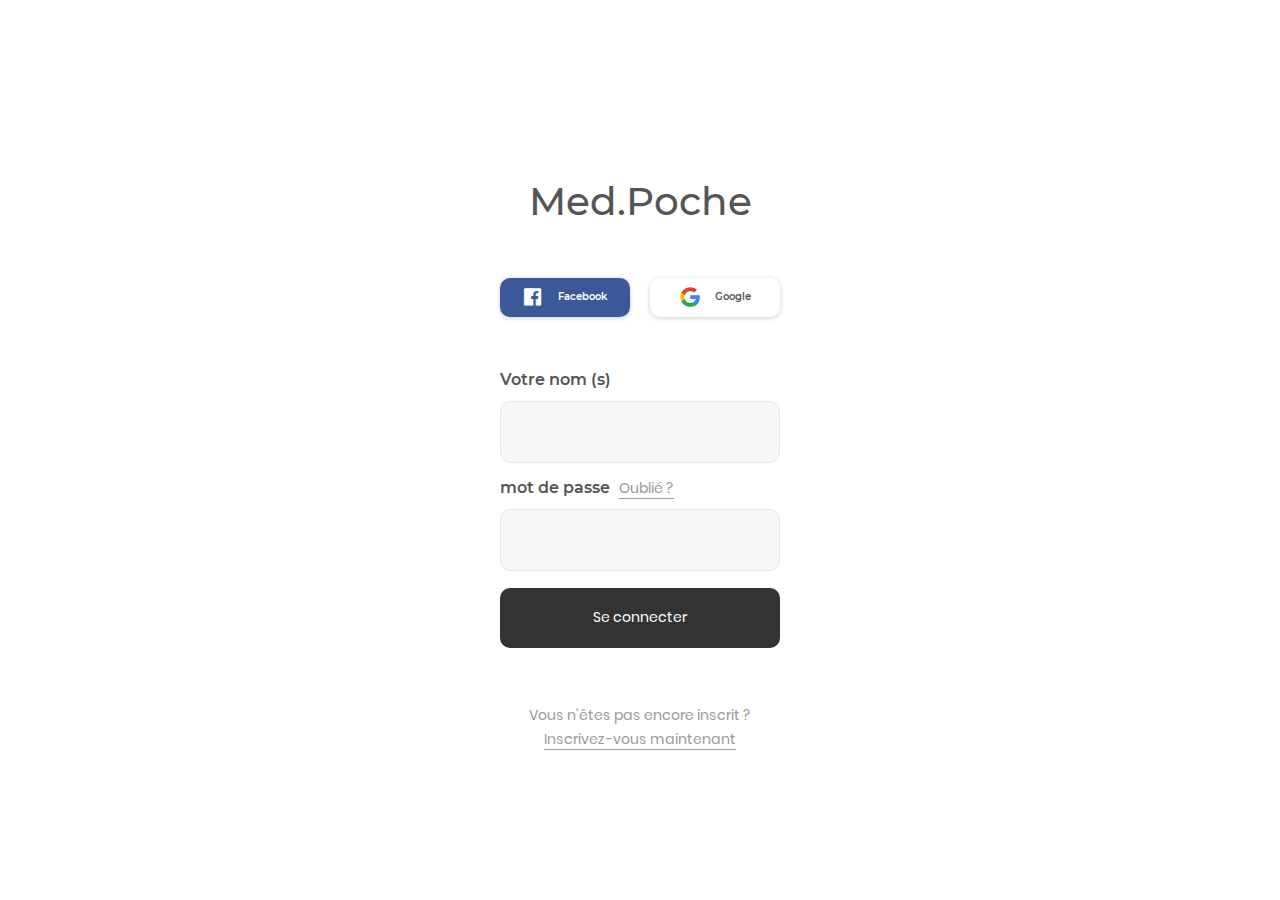
==== index.html @ d10c47f6 "SAM Logiciel" ====
<!DOCTYPE html>
<html lang="en">
<head>
	<title>Login V5</title>
	<meta charset="UTF-8">
	<meta name="viewport" content="width=device-width, initial-scale=1">
<!--===============================================================================================-->	
	<link rel="icon" type="image/png" href="images/icons/favicon.ico"/>
<!--===============================================================================================-->
	<link rel="stylesheet" type="text/css" href="vendor/bootstrap/css/bootstrap.min.css">
<!--===============================================================================================-->
	<link rel="stylesheet" type="text/css" href="fonts/font-awesome-4.7.0/css/font-awesome.min.css">
<!--===============================================================================================-->
	<link rel="stylesheet" type="text/css" href="fonts/Linearicons-Free-v1.0.0/icon-font.min.css">
<!--===============================================================================================-->
	<link rel="stylesheet" type="text/css" href="vendor/animate/animate.css">
<!--===============================================================================================-->	
	<link rel="stylesheet" type="text/css" href="vendor/css-hamburgers/hamburgers.min.css">
<!--===============================================================================================-->
	<link rel="stylesheet" type="text/css" href="vendor/animsition/css/animsition.min.css">
<!--===============================================================================================-->
	<link rel="stylesheet" type="text/css" href="vendor/select2/select2.min.css">
<!--===============================================================================================-->	
	<link rel="stylesheet" type="text/css" href="vendor/daterangepicker/daterangepicker.css">
<!--===============================================================================================-->
	<link rel="stylesheet" type="text/css" href="css/util.css">
	<link rel="stylesheet" type="text/css" href="css/main.css">
<!--===============================================================================================-->
</head>
<body>
	
	<div class="limiter">
		<div class="container-login100" style="background-image: url('https://www.lequotidien.sn/wp-content/uploads/2020/05/medecin.jpg');">
			<div class="wrap-login100 p-l-110 p-r-110 p-t-62 p-b-33">
				<form class="login100-form validate-form flex-sb flex-w">
					<span class="login100-form-title p-b-53">
						Med.Poche
					</span>
					
					<a href="#" class="btn-face m-b-20">
						<i class="fa fa-facebook-official"></i>
						Facebook
					</a>

					<a href="#" class="btn-google m-b-20">
						<img src="images/icons/icon-google.png" alt="GOOGLE">
						Google
					</a>
					
					<div class="p-t-31 p-b-9">
						<span class="txt1">
							Votre nom (s)
						</span>
					</div>
					<div class="wrap-input100 validate-input" data-validate = "Username is required">
						<input class="input100" type="text" name="username" >
						<span class="focus-input100"></span>
					</div>
					
					<div class="p-t-13 p-b-9">
						<span class="txt1">
							mot de passe
						</span>

						<a href="#" class="txt2 bo1 m-l-5">
							Oublié ?
						</a>
					</div>
					<div class="wrap-input100 validate-input" data-validate = "Password is required">
						<input class="input100" type="password" name="pass" >
						<span class="focus-input100"></span>
					</div>

					<div class="container-login100-form-btn m-t-17">
						<button class="login100-form-btn">
							<a href="pages/profil.html">Se connecter</a> 
						</button>
					</div>

					<div class="w-full text-center p-t-55">
						<span class="txt2">
							Vous n'êtes pas encore inscrit ?
						</span>

						<a href="#" class="txt2 bo1">
							Inscrivez-vous maintenant
						</a>
					</div>
				</form>
			</div>
		</div>
	</div>
	

	<div id="dropDownSelect1"></div>
	
<!--===============================================================================================-->
	<script src="vendor/jquery/jquery-3.2.1.min.js"></script>
<!--===============================================================================================-->
	<script src="vendor/animsition/js/animsition.min.js"></script>
<!--===============================================================================================-->
	<script src="vendor/bootstrap/js/popper.js"></script>
	<script src="vendor/bootstrap/js/bootstrap.min.js"></script>
<!--===============================================================================================-->
	<script src="vendor/select2/select2.min.js"></script>
<!--===============================================================================================-->
	<script src="vendor/daterangepicker/moment.min.js"></script>
	<script src="vendor/daterangepicker/daterangepicker.js"></script>
<!--===============================================================================================-->
	<script src="vendor/countdowntime/countdowntime.js"></script>
<!--===============================================================================================-->
	<script src="js/main.js"></script>

</body>
</html>
---- fonts/Linearicons-Free-v1.0.0/icon-font.min.css ----
/*
Linearicons Free v1.0.0 - https://linearicons.com/free
By Perxis - https://perxis.com
(c) 2014-2015 Perxis.com
License: https://linearicons.com/free/license
*/
@font-face{font-family:Linearicons-Free;src:url(https://cdn.linearicons.com/free/1.0.0/Linearicons-Free.eot);src:url(https://cdn.linearicons.com/free/1.0.0/Linearicons-Free.eot?#iefix) format('embedded-opentype'),url(https://cdn.linearicons.com/free/1.0.0/Linearicons-Free.woff2) format('woff2'),url(https://cdn.linearicons.com/free/1.0.0/Linearicons-Free.ttf) format('truetype'),url(https://cdn.linearicons.com/free/1.0.0/Linearicons-Free.woff) format('woff'),url(https://cdn.linearicons.com/free/1.0.0/Linearicons-Free.svg#Linearicons-Free) format('svg');font-weight:400;font-style:normal}.lnr{font-family:Linearicons-Free;speak:none;font-style:normal;font-weight:400;font-variant:normal;text-transform:none;line-height:1;-webkit-font-smoothing:antialiased;-moz-osx-font-smoothing:grayscale}.lnr-home:before{content:"\e800"}.lnr-apartment:before{content:"\e801"}.lnr-pencil:before{content:"\e802"}.lnr-magic-wand:before{content:"\e803"}.lnr-drop:before{content:"\e804"}.lnr-lighter:before{content:"\e805"}.lnr-poop:before{content:"\e806"}.lnr-sun:before{content:"\e807"}.lnr-moon:before{content:"\e808"}.lnr-cloud:before{content:"\e809"}.lnr-cloud-upload:before{content:"\e80a"}.lnr-cloud-download:before{content:"\e80b"}.lnr-cloud-sync:before{content:"\e80c"}.lnr-cloud-check:before{content:"\e80d"}.lnr-database:before{content:"\e80e"}.lnr-lock:before{content:"\e80f"}.lnr-cog:before{content:"\e810"}.lnr-trash:before{content:"\e811"}.lnr-dice:before{content:"\e812"}.lnr-heart:before{content:"\e813"}.lnr-star:before{content:"\e814"}.lnr-star-half:before{content:"\e815"}.lnr-star-empty:before{content:"\e816"}.lnr-flag:before{content:"\e817"}.lnr-envelope:before{content:"\e818"}.lnr-paperclip:before{content:"\e819"}.lnr-inbox:before{content:"\e81a"}.lnr-eye:before{content:"\e81b"}.lnr-printer:before{content:"\e81c"}.lnr-file-empty:before{content:"\e81d"}.lnr-file-add:before{content:"\e81e"}.lnr-enter:before{content:"\e81f"}.lnr-exit:before{content:"\e820"}.lnr-graduation-hat:before{content:"\e821"}.lnr-license:before{content:"\e822"}.lnr-music-note:before{content:"\e823"}.lnr-film-play:before{content:"\e824"}.lnr-camera-video:before{content:"\e825"}.lnr-camera:before{content:"\e826"}.lnr-picture:before{content:"\e827"}.lnr-book:before{content:"\e828"}.lnr-bookmark:before{content:"\e829"}.lnr-user:before{content:"\e82a"}.lnr-users:before{content:"\e82b"}.lnr-shirt:before{content:"\e82c"}.lnr-store:before{content:"\e82d"}.lnr-cart:before{content:"\e82e"}.lnr-tag:before{content:"\e82f"}.lnr-phone-handset:before{content:"\e830"}.lnr-phone:before{content:"\e831"}.lnr-pushpin:before{content:"\e832"}.lnr-map-marker:before{content:"\e833"}.lnr-map:before{content:"\e834"}.lnr-location:before{content:"\e835"}.lnr-calendar-full:before{content:"\e836"}.lnr-keyboard:before{content:"\e837"}.lnr-spell-check:before{content:"\e838"}.lnr-screen:before{content:"\e839"}.lnr-smartphone:before{content:"\e83a"}.lnr-tablet:before{content:"\e83b"}.lnr-laptop:before{content:"\e83c"}.lnr-laptop-phone:before{content:"\e83d"}.lnr-power-switch:before{content:"\e83e"}.lnr-bubble:before{content:"\e83f"}.lnr-heart-pulse:before{content:"\e840"}.lnr-construction:before{content:"\e841"}.lnr-pie-chart:before{content:"\e842"}.lnr-chart-bars:before{content:"\e843"}.lnr-gift:before{content:"\e844"}.lnr-diamond:before{content:"\e845"}.lnr-linearicons:before{content:"\e846"}.lnr-dinner:before{content:"\e847"}.lnr-coffee-cup:before{content:"\e848"}.lnr-leaf:before{content:"\e849"}.lnr-paw:before{content:"\e84a"}.lnr-rocket:before{content:"\e84b"}.lnr-briefcase:before{content:"\e84c"}.lnr-bus:before{content:"\e84d"}.lnr-car:before{content:"\e84e"}.lnr-train:before{content:"\e84f"}.lnr-bicycle:before{content:"\e850"}.lnr-wheelchair:before{content:"\e851"}.lnr-select:before{content:"\e852"}.lnr-earth:before{content:"\e853"}.lnr-smile:before{content:"\e854"}.lnr-sad:before{content:"\e855"}.lnr-neutral:before{content:"\e856"}.lnr-mustache:before{content:"\e857"}.lnr-alarm:before{content:"\e858"}.lnr-bullhorn:before{content:"\e859"}.lnr-volume-high:before{content:"\e85a"}.lnr-volume-medium:before{content:"\e85b"}.lnr-volume-low:before{content:"\e85c"}.lnr-volume:before{content:"\e85d"}.lnr-mic:before{content:"\e85e"}.lnr-hourglass:before{content:"\e85f"}.lnr-undo:before{content:"\e860"}.lnr-redo:before{content:"\e861"}.lnr-sync:before{content:"\e862"}.lnr-history:before{content:"\e863"}.lnr-clock:before{content:"\e864"}.lnr-download:before{content:"\e865"}.lnr-upload:before{content:"\e866"}.lnr-enter-down:before{content:"\e867"}.lnr-exit-up:before{content:"\e868"}.lnr-bug:before{content:"\e869"}.lnr-code:before{content:"\e86a"}.lnr-link:before{content:"\e86b"}.lnr-unlink:before{content:"\e86c"}.lnr-thumbs-up:before{content:"\e86d"}.lnr-thumbs-down:before{content:"\e86e"}.lnr-magnifier:before{content:"\e86f"}.lnr-cross:before{content:"\e870"}.lnr-menu:before{content:"\e871"}.lnr-list:before{content:"\e872"}.lnr-chevron-up:before{content:"\e873"}.lnr-chevron-down:before{content:"\e874"}.lnr-chevron-left:before{content:"\e875"}.lnr-chevron-right:before{content:"\e876"}.lnr-arrow-up:before{content:"\e877"}.lnr-arrow-down:before{content:"\e878"}.lnr-arrow-left:before{content:"\e879"}.lnr-arrow-right:before{content:"\e87a"}.lnr-move:before{content:"\e87b"}.lnr-warning:before{content:"\e87c"}.lnr-question-circle:before{content:"\e87d"}.lnr-menu-circle:before{content:"\e87e"}.lnr-checkmark-circle:before{content:"\e87f"}.lnr-cross-circle:before{content:"\e880"}.lnr-plus-circle:before{content:"\e881"}.lnr-circle-minus:before{content:"\e882"}.lnr-arrow-up-circle:before{content:"\e883"}.lnr-arrow-down-circle:before{content:"\e884"}.lnr-arrow-left-circle:before{content:"\e885"}.lnr-arrow-right-circle:before{content:"\e886"}.lnr-chevron-up-circle:before{content:"\e887"}.lnr-chevron-down-circle:before{content:"\e888"}.lnr-chevron-left-circle:before{content:"\e889"}.lnr-chevron-right-circle:before{content:"\e88a"}.lnr-crop:before{content:"\e88b"}.lnr-frame-expand:before{content:"\e88c"}.lnr-frame-contract:before{content:"\e88d"}.lnr-layers:before{content:"\e88e"}.lnr-funnel:before{content:"\e88f"}.lnr-text-format:before{content:"\e890"}.lnr-text-format-remove:before{content:"\e891"}.lnr-text-size:before{content:"\e892"}.lnr-bold:before{content:"\e893"}.lnr-italic:before{content:"\e894"}.lnr-underline:before{content:"\e895"}.lnr-strikethrough:before{content:"\e896"}.lnr-highlight:before{content:"\e897"}.lnr-text-align-left:before{content:"\e898"}.lnr-text-align-center:before{content:"\e899"}.lnr-text-align-right:before{content:"\e89a"}.lnr-text-align-justify:before{content:"\e89b"}.lnr-line-spacing:before{content:"\e89c"}.lnr-indent-increase:before{content:"\e89d"}.lnr-indent-decrease:before{content:"\e89e"}.lnr-pilcrow:before{content:"\e89f"}.lnr-direction-ltr:before{content:"\e8a0"}.lnr-direction-rtl:before{content:"\e8a1"}.lnr-page-break:before{content:"\e8a2"}.lnr-sort-alpha-asc:before{content:"\e8a3"}.lnr-sort-amount-asc:before{content:"\e8a4"}.lnr-hand:before{content:"\e8a5"}.lnr-pointer-up:before{content:"\e8a6"}.lnr-pointer-right:before{content:"\e8a7"}.lnr-pointer-down:before{content:"\e8a8"}.lnr-pointer-left:before{content:"\e8a9"}
---- vendor/css-hamburgers/hamburgers.min.css ----
/*!
 * Hamburgers
 * @description Tasty CSS-animated hamburgers
 * @author Jonathan Suh @jonsuh
 * @site https://jonsuh.com/hamburgers
 * @link https://github.com/jonsuh/hamburgers
 */.hamburger{font:inherit;display:inline-block;overflow:visible;margin:0;padding:15px;cursor:pointer;transition-timing-function:linear;transition-duration:.15s;transition-property:opacity,filter;text-transform:none;color:inherit;border:0;background-color:transparent}.hamburger:hover{opacity:.7}.hamburger-box{position:relative;display:inline-block;width:40px;height:24px}.hamburger-inner{top:50%;display:block;margin-top:-2px}.hamburger-inner,.hamburger-inner:after,.hamburger-inner:before{position:absolute;width:40px;height:4px;transition-timing-function:ease;transition-duration:.15s;transition-property:transform;border-radius:4px;background-color:#000}.hamburger-inner:after,.hamburger-inner:before{display:block;content:''}.hamburger-inner:before{top:-10px}.hamburger-inner:after{bottom:-10px}.hamburger--3dx .hamburger-box{perspective:80px}.hamburger--3dx .hamburger-inner{transition:transform .2s cubic-bezier(.645,.045,.355,1),background-color 0s cubic-bezier(.645,.045,.355,1) .1s}.hamburger--3dx .hamburger-inner:after,.hamburger--3dx .hamburger-inner:before{transition:transform 0s cubic-bezier(.645,.045,.355,1) .1s}.hamburger--3dx.is-active .hamburger-inner{transform:rotateY(180deg);background-color:transparent}.hamburger--3dx.is-active .hamburger-inner:before{transform:translate3d(0,10px,0) rotate(45deg)}.hamburger--3dx.is-active .hamburger-inner:after{transform:translate3d(0,-10px,0) rotate(-45deg)}.hamburger--3dx-r .hamburger-box{perspective:80px}.hamburger--3dx-r .hamburger-inner{transition:transform .2s cubic-bezier(.645,.045,.355,1),background-color 0s cubic-bezier(.645,.045,.355,1) .1s}.hamburger--3dx-r .hamburger-inner:after,.hamburger--3dx-r .hamburger-inner:before{transition:transform 0s cubic-bezier(.645,.045,.355,1) .1s}.hamburger--3dx-r.is-active .hamburger-inner{transform:rotateY(-180deg);background-color:transparent}.hamburger--3dx-r.is-active .hamburger-inner:before{transform:translate3d(0,10px,0) rotate(45deg)}.hamburger--3dx-r.is-active .hamburger-inner:after{transform:translate3d(0,-10px,0) rotate(-45deg)}.hamburger--3dy .hamburger-box{perspective:80px}.hamburger--3dy .hamburger-inner{transition:transform .2s cubic-bezier(.645,.045,.355,1),background-color 0s cubic-bezier(.645,.045,.355,1) .1s}.hamburger--3dy .hamburger-inner:after,.hamburger--3dy .hamburger-inner:before{transition:transform 0s cubic-bezier(.645,.045,.355,1) .1s}.hamburger--3dy.is-active .hamburger-inner{transform:rotateX(-180deg);background-color:transparent}.hamburger--3dy.is-active .hamburger-inner:before{transform:translate3d(0,10px,0) rotate(45deg)}.hamburger--3dy.is-active .hamburger-inner:after{transform:translate3d(0,-10px,0) rotate(-45deg)}.hamburger--3dy-r .hamburger-box{perspective:80px}.hamburger--3dy-r .hamburger-inner{transition:transform .2s cubic-bezier(.645,.045,.355,1),background-color 0s cubic-bezier(.645,.045,.355,1) .1s}.hamburger--3dy-r .hamburger-inner:after,.hamburger--3dy-r .hamburger-inner:before{transition:transform 0s cubic-bezier(.645,.045,.355,1) .1s}.hamburger--3dy-r.is-active .hamburger-inner{transform:rotateX(180deg);background-color:transparent}.hamburger--3dy-r.is-active .hamburger-inner:before{transform:translate3d(0,10px,0) rotate(45deg)}.hamburger--3dy-r.is-active .hamburger-inner:after{transform:translate3d(0,-10px,0) rotate(-45deg)}.hamburger--arrow.is-active .hamburger-inner:before{transform:translate3d(-8px,0,0) rotate(-45deg) scaleX(.7)}.hamburger--arrow.is-active .hamburger-inner:after{transform:translate3d(-8px,0,0) rotate(45deg) scaleX(.7)}.hamburger--arrow-r.is-active .hamburger-inner:before{transform:translate3d(8px,0,0) rotate(45deg) scaleX(.7)}.hamburger--arrow-r.is-active .hamburger-inner:after{transform:translate3d(8px,0,0) rotate(-45deg) scaleX(.7)}.hamburger--arrowalt .hamburger-inner:before{transition:top .1s ease .15s,transform .15s cubic-bezier(.165,.84,.44,1)}.hamburger--arrowalt .hamburger-inner:after{transition:bottom .1s ease .15s,transform .15s cubic-bezier(.165,.84,.44,1)}.hamburger--arrowalt.is-active .hamburger-inner:before{top:0;transition:top .1s ease,transform .15s cubic-bezier(.895,.03,.685,.22) .1s;transform:translate3d(-8px,-10px,0) rotate(-45deg) scaleX(.7)}.hamburger--arrowalt.is-active .hamburger-inner:after{bottom:0;transition:bottom .1s ease,transform .15s cubic-bezier(.895,.03,.685,.22) .1s;transform:translate3d(-8px,10px,0) rotate(45deg) scaleX(.7)}.hamburger--arrowalt-r .hamburger-inner:before{transition:top .1s ease .15s,transform .15s cubic-bezier(.165,.84,.44,1)}.hamburger--arrowalt-r .hamburger-inner:after{transition:bottom .1s ease .15s,transform .15s cubic-bezier(.165,.84,.44,1)}.hamburger--arrowalt-r.is-active .hamburger-inner:before{top:0;transition:top .1s ease,transform .15s cubic-bezier(.895,.03,.685,.22) .1s;transform:translate3d(8px,-10px,0) rotate(45deg) scaleX(.7)}.hamburger--arrowalt-r.is-active .hamburger-inner:after{bottom:0;transition:bottom .1s ease,transform .15s cubic-bezier(.895,.03,.685,.22) .1s;transform:translate3d(8px,10px,0) rotate(-45deg) scaleX(.7)}.hamburger--boring .hamburger-inner,.hamburger--boring .hamburger-inner:after,.hamburger--boring .hamburger-inner:before{transition-property:none}.hamburger--boring.is-active .hamburger-inner{transform:rotate(45deg)}.hamburger--boring.is-active .hamburger-inner:before{top:0;opacity:0}.hamburger--boring.is-active .hamburger-inner:after{bottom:0;transform:rotate(-90deg)}.hamburger--collapse .hamburger-inner{top:auto;bottom:0;transition-delay:.15s;transition-timing-function:cubic-bezier(.55,.055,.675,.19);transition-duration:.15s}.hamburger--collapse .hamburger-inner:after{top:-20px;transition:top .3s cubic-bezier(.33333,.66667,.66667,1) .3s,opacity .1s linear}.hamburger--collapse .hamburger-inner:before{transition:top .12s cubic-bezier(.33333,.66667,.66667,1) .3s,transform .15s cubic-bezier(.55,.055,.675,.19)}.hamburger--collapse.is-active .hamburger-inner{transition-delay:.32s;transition-timing-function:cubic-bezier(.215,.61,.355,1);transform:translate3d(0,-10px,0) rotate(-45deg)}.hamburger--collapse.is-active .hamburger-inner:after{top:0;transition:top .3s cubic-bezier(.33333,0,.66667,.33333),opacity .1s linear .27s;opacity:0}.hamburger--collapse.is-active .hamburger-inner:before{top:0;transition:top .12s cubic-bezier(.33333,0,.66667,.33333) .18s,transform .15s cubic-bezier(.215,.61,.355,1) .42s;transform:rotate(-90deg)}.hamburger--collapse-r .hamburger-inner{top:auto;bottom:0;transition-delay:.15s;transition-timing-function:cubic-bezier(.55,.055,.675,.19);transition-duration:.15s}.hamburger--collapse-r .hamburger-inner:after{top:-20px;transition:top .3s cubic-bezier(.33333,.66667,.66667,1) .3s,opacity .1s linear}.hamburger--collapse-r .hamburger-inner:before{transition:top .12s cubic-bezier(.33333,.66667,.66667,1) .3s,transform .15s cubic-bezier(.55,.055,.675,.19)}.hamburger--collapse-r.is-active .hamburger-inner{transition-delay:.32s;transition-timing-function:cubic-bezier(.215,.61,.355,1);transform:translate3d(0,-10px,0) rotate(45deg)}.hamburger--collapse-r.is-active .hamburger-inner:after{top:0;transition:top .3s cubic-bezier(.33333,0,.66667,.33333),opacity .1s linear .27s;opacity:0}.hamburger--collapse-r.is-active .hamburger-inner:before{top:0;transition:top .12s cubic-bezier(.33333,0,.66667,.33333) .18s,transform .15s cubic-bezier(.215,.61,.355,1) .42s;transform:rotate(90deg)}.hamburger--elastic .hamburger-inner{top:2px;transition-timing-function:cubic-bezier(.68,-.55,.265,1.55);transition-duration:.4s}.hamburger--elastic .hamburger-inner:before{top:10px;transition:opacity .15s ease .4s}.hamburger--elastic .hamburger-inner:after{top:20px;transition:transform .4s cubic-bezier(.68,-.55,.265,1.55)}.hamburger--elastic.is-active .hamburger-inner{transition-delay:.1s;transform:translate3d(0,10px,0) rotate(135deg)}.hamburger--elastic.is-active .hamburger-inner:before{transition-delay:0s;opacity:0}.hamburger--elastic.is-active .hamburger-inner:after{transition-delay:.1s;transform:translate3d(0,-20px,0) rotate(-270deg)}.hamburger--elastic-r .hamburger-inner{top:2px;transition-timing-function:cubic-bezier(.68,-.55,.265,1.55);transition-duration:.4s}.hamburger--elastic-r .hamburger-inner:before{top:10px;transition:opacity .15s ease .4s}.hamburger--elastic-r .hamburger-inner:after{top:20px;transition:transform .4s cubic-bezier(.68,-.55,.265,1.55)}.hamburger--elastic-r.is-active .hamburger-inner{transition-delay:.1s;transform:translate3d(0,10px,0) rotate(-135deg)}.hamburger--elastic-r.is-active .hamburger-inner:before{transition-delay:0s;opacity:0}.hamburger--elastic-r.is-active .hamburger-inner:after{transition-delay:.1s;transform:translate3d(0,-20px,0) rotate(270deg)}.hamburger--emphatic{overflow:hidden}.hamburger--emphatic .hamburger-inner{transition:background-color .2s ease-in .25s}.hamburger--emphatic .hamburger-inner:before{left:0;transition:transform .2s cubic-bezier(.6,.04,.98,.335),top .05s linear .2s,left .2s ease-in .25s}.hamburger--emphatic .hamburger-inner:after{top:10px;right:0;transition:transform .2s cubic-bezier(.6,.04,.98,.335),top .05s linear .2s,right .2s ease-in .25s}.hamburger--emphatic.is-active .hamburger-inner{transition-delay:0s;transition-timing-function:ease-out;background-color:transparent}.hamburger--emphatic.is-active .hamburger-inner:before{top:-80px;left:-80px;transition:left .2s ease-out,top .05s linear .2s,transform .2s cubic-bezier(.075,.82,.165,1) .25s;transform:translate3d(80px,80px,0) rotate(45deg)}.hamburger--emphatic.is-active .hamburger-inner:after{top:-80px;right:-80px;transition:right .2s ease-out,top .05s linear .2s,transform .2s cubic-bezier(.075,.82,.165,1) .25s;transform:translate3d(-80px,80px,0) rotate(-45deg)}.hamburger--emphatic-r{overflow:hidden}.hamburger--emphatic-r .hamburger-inner{transition:background-color .2s ease-in .25s}.hamburger--emphatic-r .hamburger-inner:before{left:0;transition:transform .2s cubic-bezier(.6,.04,.98,.335),top .05s linear .2s,left .2s ease-in .25s}.hamburger--emphatic-r .hamburger-inner:after{top:10px;right:0;transition:transform .2s cubic-bezier(.6,.04,.98,.335),top .05s linear .2s,right .2s ease-in .25s}.hamburger--emphatic-r.is-active .hamburger-inner{transition-delay:0s;transition-timing-function:ease-out;background-color:transparent}.hamburger--emphatic-r.is-active .hamburger-inner:before{top:80px;left:-80px;transition:left .2s ease-out,top .05s linear .2s,transform .2s cubic-bezier(.075,.82,.165,1) .25s;transform:translate3d(80px,-80px,0) rotate(-45deg)}.hamburger--emphatic-r.is-active .hamburger-inner:after{top:80px;right:-80px;transition:right .2s ease-out,top .05s linear .2s,transform .2s cubic-bezier(.075,.82,.165,1) .25s;transform:translate3d(-80px,-80px,0) rotate(45deg)}.hamburger--slider .hamburger-inner{top:2px}.hamburger--slider .hamburger-inner:before{top:10px;transition-timing-function:ease;transition-duration:.2s;transition-property:transform,opacity}.hamburger--slider .hamburger-inner:after{top:20px}.hamburger--slider.is-active .hamburger-inner{transform:translate3d(0,10px,0) rotate(45deg)}.hamburger--slider.is-active .hamburger-inner:before{transform:rotate(-45deg) translate3d(-5.71429px,-6px,0);opacity:0}.hamburger--slider.is-active .hamburger-inner:after{transform:translate3d(0,-20px,0) rotate(-90deg)}.hamburger--slider-r .hamburger-inner{top:2px}.hamburger--slider-r .hamburger-inner:before{top:10px;transition-timing-function:ease;transition-duration:.2s;transition-property:transform,opacity}.hamburger--slider-r .hamburger-inner:after{top:20px}.hamburger--slider-r.is-active .hamburger-inner{transform:translate3d(0,10px,0) rotate(-45deg)}.hamburger--slider-r.is-active .hamburger-inner:before{transform:rotate(45deg) translate3d(5.71429px,-6px,0);opacity:0}.hamburger--slider-r.is-active .hamburger-inner:after{transform:translate3d(0,-20px,0) rotate(90deg)}.hamburger--spring .hamburger-inner{top:2px;transition:background-color 0s linear .15s}.hamburger--spring .hamburger-inner:before{top:10px;transition:top .12s cubic-bezier(.33333,.66667,.66667,1) .3s,transform .15s cubic-bezier(.55,.055,.675,.19)}.hamburger--spring .hamburger-inner:after{top:20px;transition:top .3s cubic-bezier(.33333,.66667,.66667,1) .3s,transform .15s cubic-bezier(.55,.055,.675,.19)}.hamburger--spring.is-active .hamburger-inner{transition-delay:.32s;background-color:transparent}.hamburger--spring.is-active .hamburger-inner:before{top:0;transition:top .12s cubic-bezier(.33333,0,.66667,.33333) .18s,transform .15s cubic-bezier(.215,.61,.355,1) .32s;transform:translate3d(0,10px,0) rotate(45deg)}.hamburger--spring.is-active .hamburger-inner:after{top:0;transition:top .3s cubic-bezier(.33333,0,.66667,.33333),transform .15s cubic-bezier(.215,.61,.355,1) .32s;transform:translate3d(0,10px,0) rotate(-45deg)}.hamburger--spring-r .hamburger-inner{top:auto;bottom:0;transition-delay:0s;transition-timing-function:cubic-bezier(.55,.055,.675,.19);transition-duration:.15s}.hamburger--spring-r .hamburger-inner:after{top:-20px;transition:top .3s cubic-bezier(.33333,.66667,.66667,1) .3s,opacity 0s linear}.hamburger--spring-r .hamburger-inner:before{transition:top .12s cubic-bezier(.33333,.66667,.66667,1) .3s,transform .15s cubic-bezier(.55,.055,.675,.19)}.hamburger--spring-r.is-active .hamburger-inner{transition-delay:.32s;transition-timing-function:cubic-bezier(.215,.61,.355,1);transform:translate3d(0,-10px,0) rotate(-45deg)}.hamburger--spring-r.is-active .hamburger-inner:after{top:0;transition:top .3s cubic-bezier(.33333,0,.66667,.33333),opacity 0s linear .32s;opacity:0}.hamburger--spring-r.is-active .hamburger-inner:before{top:0;transition:top .12s cubic-bezier(.33333,0,.66667,.33333) .18s,transform .15s cubic-bezier(.215,.61,.355,1) .32s;transform:rotate(90deg)}.hamburger--stand .hamburger-inner{transition:transform .1s cubic-bezier(.55,.055,.675,.19) .22s,background-color 0s linear .1s}.hamburger--stand .hamburger-inner:before{transition:top .1s ease-in .1s,transform .1s cubic-bezier(.55,.055,.675,.19) 0s}.hamburger--stand .hamburger-inner:after{transition:bottom .1s ease-in .1s,transform .1s cubic-bezier(.55,.055,.675,.19) 0s}.hamburger--stand.is-active .hamburger-inner{transition:transform .1s cubic-bezier(.215,.61,.355,1) 0s,background-color 0s linear .22s;transform:rotate(90deg);background-color:transparent}.hamburger--stand.is-active .hamburger-inner:before{top:0;transition:top .1s ease-out .12s,transform .1s cubic-bezier(.215,.61,.355,1) .22s;transform:rotate(-45deg)}.hamburger--stand.is-active .hamburger-inner:after{bottom:0;transition:bottom .1s ease-out .12s,transform .1s cubic-bezier(.215,.61,.355,1) .22s;transform:rotate(45deg)}.hamburger--stand-r .hamburger-inner{transition:transform .1s cubic-bezier(.55,.055,.675,.19) .22s,background-color 0s linear .1s}.hamburger--stand-r .hamburger-inner:before{transition:top .1s ease-in .1s,transform .1s cubic-bezier(.55,.055,.675,.19) 0s}.hamburger--stand-r .hamburger-inner:after{transition:bottom .1s ease-in .1s,transform .1s cubic-bezier(.55,.055,.675,.19) 0s}.hamburger--stand-r.is-active .hamburger-inner{transition:transform .1s cubic-bezier(.215,.61,.355,1) 0s,background-color 0s linear .22s;transform:rotate(-90deg);background-color:transparent}.hamburger--stand-r.is-active .hamburger-inner:before{top:0;transition:top .1s ease-out .12s,transform .1s cubic-bezier(.215,.61,.355,1) .22s;transform:rotate(-45deg)}.hamburger--stand-r.is-active .hamburger-inner:after{bottom:0;transition:bottom .1s ease-out .12s,transform .1s cubic-bezier(.215,.61,.355,1) .22s;transform:rotate(45deg)}.hamburger--spin .hamburger-inner{transition-timing-function:cubic-bezier(.55,.055,.675,.19);transition-duration:.3s}.hamburger--spin .hamburger-inner:before{transition:top .1s ease-in .34s,opacity .1s ease-in}.hamburger--spin .hamburger-inner:after{transition:bottom .1s ease-in .34s,transform .3s cubic-bezier(.55,.055,.675,.19)}.hamburger--spin.is-active .hamburger-inner{transition-delay:.14s;transition-timing-function:cubic-bezier(.215,.61,.355,1);transform:rotate(225deg)}.hamburger--spin.is-active .hamburger-inner:before{top:0;transition:top .1s ease-out,opacity .1s ease-out .14s;opacity:0}.hamburger--spin.is-active .hamburger-inner:after{bottom:0;transition:bottom .1s ease-out,transform .3s cubic-bezier(.215,.61,.355,1) .14s;transform:rotate(-90deg)}.hamburger--spin-r .hamburger-inner{transition-timing-function:cubic-bezier(.55,.055,.675,.19);transition-duration:.3s}.hamburger--spin-r .hamburger-inner:before{transition:top .1s ease-in .34s,opacity .1s ease-in}.hamburger--spin-r .hamburger-inner:after{transition:bottom .1s ease-in .34s,transform .3s cubic-bezier(.55,.055,.675,.19)}.hamburger--spin-r.is-active .hamburger-inner{transition-delay:.14s;transition-timing-function:cubic-bezier(.215,.61,.355,1);transform:rotate(-225deg)}.hamburger--spin-r.is-active .hamburger-inner:before{top:0;transition:top .1s ease-out,opacity .1s ease-out .14s;opacity:0}.hamburger--spin-r.is-active .hamburger-inner:after{bottom:0;transition:bottom .1s ease-out,transform .3s cubic-bezier(.215,.61,.355,1) .14s;transform:rotate(90deg)}.hamburger--squeeze .hamburger-inner{transition-timing-function:cubic-bezier(.55,.055,.675,.19);transition-duration:.1s}.hamburger--squeeze .hamburger-inner:before{transition:top .1s ease .14s,opacity .1s ease}.hamburger--squeeze .hamburger-inner:after{transition:bottom .1s ease .14s,transform .1s cubic-bezier(.55,.055,.675,.19)}.hamburger--squeeze.is-active .hamburger-inner{transition-delay:.14s;transition-timing-function:cubic-bezier(.215,.61,.355,1);transform:rotate(45deg)}.hamburger--squeeze.is-active .hamburger-inner:before{top:0;transition:top .1s ease,opacity .1s ease .14s;opacity:0}.hamburger--squeeze.is-active .hamburger-inner:after{bottom:0;transition:bottom .1s ease,transform .1s cubic-bezier(.215,.61,.355,1) .14s;transform:rotate(-90deg)}.hamburger--vortex .hamburger-inner{transition-timing-function:cubic-bezier(.19,1,.22,1);transition-duration:.3s}.hamburger--vortex .hamburger-inner:after,.hamburger--vortex .hamburger-inner:before{transition-delay:.1s;transition-timing-function:linear;transition-duration:0s}.hamburger--vortex .hamburger-inner:before{transition-property:top,opacity}.hamburger--vortex .hamburger-inner:after{transition-property:bottom,transform}.hamburger--vortex.is-active .hamburger-inner{transition-timing-function:cubic-bezier(.19,1,.22,1);transform:rotate(765deg)}.hamburger--vortex.is-active .hamburger-inner:after,.hamburger--vortex.is-active .hamburger-inner:before{transition-delay:0s}.hamburger--vortex.is-active .hamburger-inner:before{top:0;opacity:0}.hamburger--vortex.is-active .hamburger-inner:after{bottom:0;transform:rotate(90deg)}.hamburger--vortex-r .hamburger-inner{transition-timing-function:cubic-bezier(.19,1,.22,1);transition-duration:.3s}.hamburger--vortex-r .hamburger-inner:after,.hamburger--vortex-r .hamburger-inner:before{transition-delay:.1s;transition-timing-function:linear;transition-duration:0s}.hamburger--vortex-r .hamburger-inner:before{transition-property:top,opacity}.hamburger--vortex-r .hamburger-inner:after{transition-property:bottom,transform}.hamburger--vortex-r.is-active .hamburger-inner{transition-timing-function:cubic-bezier(.19,1,.22,1);transform:rotate(-765deg)}.hamburger--vortex-r.is-active .hamburger-inner:after,.hamburger--vortex-r.is-active .hamburger-inner:before{transition-delay:0s}.hamburger--vortex-r.is-active .hamburger-inner:before{top:0;opacity:0}.hamburger--vortex-r.is-active .hamburger-inner:after{bottom:0;transform:rotate(-90deg)}
---- vendor/daterangepicker/daterangepicker.css ----
.daterangepicker {
  position: absolute;
  color: inherit;
  background-color: #fff;
  border-radius: 4px;
  width: 278px;
  padding: 4px;
  margin-top: 1px;
  top: 100px;
  left: 20px;
  /* Calendars */ }
  .daterangepicker:before, .daterangepicker:after {
    position: absolute;
    display: inline-block;
    border-bottom-color: rgba(0, 0, 0, 0.2);
    content: ''; }
  .daterangepicker:before {
    top: -7px;
    border-right: 7px solid transparent;
    border-left: 7px solid transparent;
    border-bottom: 7px solid #ccc; }
  .daterangepicker:after {
    top: -6px;
    border-right: 6px solid transparent;
    border-bottom: 6px solid #fff;
    border-left: 6px solid transparent; }
  .daterangepicker.opensleft:before {
    right: 9px; }
  .daterangepicker.opensleft:after {
    right: 10px; }
  .daterangepicker.openscenter:before {
    left: 0;
    right: 0;
    width: 0;
    margin-left: auto;
    margin-right: auto; }
  .daterangepicker.openscenter:after {
    left: 0;
    right: 0;
    width: 0;
    margin-left: auto;
    margin-right: auto; }
  .daterangepicker.opensright:before {
    left: 9px; }
  .daterangepicker.opensright:after {
    left: 10px; }
  .daterangepicker.dropup {
    margin-top: -5px; }
    .daterangepicker.dropup:before {
      top: initial;
      bottom: -7px;
      border-bottom: initial;
      border-top: 7px solid #ccc; }
    .daterangepicker.dropup:after {
      top: initial;
      bottom: -6px;
      border-bottom: initial;
      border-top: 6px solid #fff; }
  .daterangepicker.dropdown-menu {
    max-width: none;
    z-index: 3001; }
  .daterangepicker.single .ranges, .daterangepicker.single .calendar {
    float: none; }
  .daterangepicker.show-calendar .calendar {
    display: block; }
  .daterangepicker .calendar {
    display: none;
    max-width: 270px;
    margin: 4px; }
    .daterangepicker .calendar.single .calendar-table {
      border: none; }
    .daterangepicker .calendar th, .daterangepicker .calendar td {
      white-space: nowrap;
      text-align: center;
      min-width: 32px; }
  .daterangepicker .calendar-table {
    border: 1px solid #fff;
    padding: 4px;
    border-radius: 4px;
    background-color: #fff; }
  .daterangepicker table {
    width: 100%;
    margin: 0; }
  .daterangepicker td, .daterangepicker th {
    text-align: center;
    width: 20px;
    height: 20px;
    border-radius: 4px;
    border: 1px solid transparent;
    white-space: nowrap;
    cursor: pointer; }
    .daterangepicker td.available:hover, .daterangepicker th.available:hover {
      background-color: #eee;
      border-color: transparent;
      color: inherit; }
    .daterangepicker td.week, .daterangepicker th.week {
      font-size: 80%;
      color: #ccc; }
  .daterangepicker td.off, .daterangepicker td.off.in-range, .daterangepicker td.off.start-date, .daterangepicker td.off.end-date {
    background-color: #fff;
    border-color: transparent;
    color: #999; }
  .daterangepicker td.in-range {
    background-color: #ebf4f8;
    border-color: transparent;
    color: #000;
    border-radius: 0; }
  .daterangepicker td.start-date {
    border-radius: 4px 0 0 4px; }
  .daterangepicker td.end-date {
    border-radius: 0 4px 4px 0; }
  .daterangepicker td.start-date.end-date {
    border-radius: 4px; }
  .daterangepicker td.active, .daterangepicker td.active:hover {
    background-color: #357ebd;
    border-color: transparent;
    color: #fff; }
  .daterangepicker th.month {
    width: auto; }
  .daterangepicker td.disabled, .daterangepicker option.disabled {
    color: #999;
    cursor: not-allowed;
    text-decoration: line-through; }
  .daterangepicker select.monthselect, .daterangepicker select.yearselect {
    font-size: 12px;
    padding: 1px;
    height: auto;
    margin: 0;
    cursor: default; }
  .daterangepicker select.monthselect {
    margin-right: 2%;
    width: 56%; }
  .daterangepicker select.yearselect {
    width: 40%; }
  .daterangepicker select.hourselect, .daterangepicker select.minuteselect, .daterangepicker select.secondselect, .daterangepicker select.ampmselect {
    width: 50px;
    margin-bottom: 0; }
  .daterangepicker .input-mini {
    border: 1px solid #ccc;
    border-radius: 4px;
    color: #555;
    height: 30px;
    line-height: 30px;
    display: block;
    vertical-align: middle;
    margin: 0 0 5px 0;
    padding: 0 6px 0 28px;
    width: 100%; }
    .daterangepicker .input-mini.active {
      border: 1px solid #08c;
      border-radius: 4px; }
  .daterangepicker .daterangepicker_input {
    position: relative; }
    .daterangepicker .daterangepicker_input i {
      position: absolute;
      left: 8px;
      top: 8px; }
  .daterangepicker.rtl .input-mini {
    padding-right: 28px;
    padding-left: 6px; }
  .daterangepicker.rtl .daterangepicker_input i {
    left: auto;
    right: 8px; }
  .daterangepicker .calendar-time {
    text-align: center;
    margin: 5px auto;
    line-height: 30px;
    position: relative;
    padding-left: 28px; }
    .daterangepicker .calendar-time select.disabled {
      color: #ccc;
      cursor: not-allowed; }

.ranges {
  font-size: 11px;
  float: none;
  margin: 4px;
  text-align: left; }
  .ranges ul {
    list-style: none;
    margin: 0 auto;
    padding: 0;
    width: 100%; }
  .ranges li {
    font-size: 13px;
    background-color: #f5f5f5;
    border: 1px solid #f5f5f5;
    border-radius: 4px;
    color: #08c;
    padding: 3px 12px;
    margin-bottom: 8px;
    cursor: pointer; }
    .ranges li:hover {
      background-color: #08c;
      border: 1px solid #08c;
      color: #fff; }
    .ranges li.active {
      background-color: #08c;
      border: 1px solid #08c;
      color: #fff; }

/*  Larger Screen Styling */
@media (min-width: 564px) {
  .daterangepicker {
    width: auto; }
    .daterangepicker .ranges ul {
      width: 160px; }
    .daterangepicker.single .ranges ul {
      width: 100%; }
    .daterangepicker.single .calendar.left {
      clear: none; }
    .daterangepicker.single.ltr .ranges, .daterangepicker.single.ltr .calendar {
      float: left; }
    .daterangepicker.single.rtl .ranges, .daterangepicker.single.rtl .calendar {
      float: right; }
    .daterangepicker.ltr {
      direction: ltr;
      text-align: left; }
      .daterangepicker.ltr .calendar.left {
        clear: left;
        margin-right: 0; }
        .daterangepicker.ltr .calendar.left .calendar-table {
          border-right: none;
          border-top-right-radius: 0;
          border-bottom-right-radius: 0; }
      .daterangepicker.ltr .calendar.right {
        margin-left: 0; }
        .daterangepicker.ltr .calendar.right .calendar-table {
          border-left: none;
          border-top-left-radius: 0;
          border-bottom-left-radius: 0; }
      .daterangepicker.ltr .left .daterangepicker_input {
        padding-right: 12px; }
      .daterangepicker.ltr .calendar.left .calendar-table {
        padding-right: 12px; }
      .daterangepicker.ltr .ranges, .daterangepicker.ltr .calendar {
        float: left; }
    .daterangepicker.rtl {
      direction: rtl;
      text-align: right; }
      .daterangepicker.rtl .calendar.left {
        clear: right;
        margin-left: 0; }
        .daterangepicker.rtl .calendar.left .calendar-table {
          border-left: none;
          border-top-left-radius: 0;
          border-bottom-left-radius: 0; }
      .daterangepicker.rtl .calendar.right {
        margin-right: 0; }
        .daterangepicker.rtl .calendar.right .calendar-table {
          border-right: none;
          border-top-right-radius: 0;
          border-bottom-right-radius: 0; }
      .daterangepicker.rtl .left .daterangepicker_input {
        padding-left: 12px; }
      .daterangepicker.rtl .calendar.left .calendar-table {
        padding-left: 12px; }
      .daterangepicker.rtl .ranges, .daterangepicker.rtl .calendar {
        text-align: right;
        float: right; } }
@media (min-width: 730px) {
  .daterangepicker .ranges {
    width: auto; }
  .daterangepicker.ltr .ranges {
    float: left; }
  .daterangepicker.rtl .ranges {
    float: right; }
  .daterangepicker .calendar.left {
    clear: none !important; } }
---- css/util.css ----
/*[ FONT SIZE ]
///////////////////////////////////////////////////////////
*/
.fs-1 {font-size: 1px;}
.fs-2 {font-size: 2px;}
.fs-3 {font-size: 3px;}
.fs-4 {font-size: 4px;}
.fs-5 {font-size: 5px;}
.fs-6 {font-size: 6px;}
.fs-7 {font-size: 7px;}
.fs-8 {font-size: 8px;}
.fs-9 {font-size: 9px;}
.fs-10 {font-size: 10px;}
.fs-11 {font-size: 11px;}
.fs-12 {font-size: 12px;}
.fs-13 {font-size: 13px;}
.fs-14 {font-size: 14px;}
.fs-15 {font-size: 15px;}
.fs-16 {font-size: 16px;}
.fs-17 {font-size: 17px;}
.fs-18 {font-size: 18px;}
.fs-19 {font-size: 19px;}
.fs-20 {font-size: 20px;}
.fs-21 {font-size: 21px;}
.fs-22 {font-size: 22px;}
.fs-23 {font-size: 23px;}
.fs-24 {font-size: 24px;}
.fs-25 {font-size: 25px;}
.fs-26 {font-size: 26px;}
.fs-27 {font-size: 27px;}
.fs-28 {font-size: 28px;}
.fs-29 {font-size: 29px;}
.fs-30 {font-size: 30px;}
.fs-31 {font-size: 31px;}
.fs-32 {font-size: 32px;}
.fs-33 {font-size: 33px;}
.fs-34 {font-size: 34px;}
.fs-35 {font-size: 35px;}
.fs-36 {font-size: 36px;}
.fs-37 {font-size: 37px;}
.fs-38 {font-size: 38px;}
.fs-39 {font-size: 39px;}
.fs-40 {font-size: 40px;}
.fs-41 {font-size: 41px;}
.fs-42 {font-size: 42px;}
.fs-43 {font-size: 43px;}
.fs-44 {font-size: 44px;}
.fs-45 {font-size: 45px;}
.fs-46 {font-size: 46px;}
.fs-47 {font-size: 47px;}
.fs-48 {font-size: 48px;}
.fs-49 {font-size: 49px;}
.fs-50 {font-size: 50px;}
.fs-51 {font-size: 51px;}
.fs-52 {font-size: 52px;}
.fs-53 {font-size: 53px;}
.fs-54 {font-size: 54px;}
.fs-55 {font-size: 55px;}
.fs-56 {font-size: 56px;}
.fs-57 {font-size: 57px;}
.fs-58 {font-size: 58px;}
.fs-59 {font-size: 59px;}
.fs-60 {font-size: 60px;}
.fs-61 {font-size: 61px;}
.fs-62 {font-size: 62px;}
.fs-63 {font-size: 63px;}
.fs-64 {font-size: 64px;}
.fs-65 {font-size: 65px;}
.fs-66 {font-size: 66px;}
.fs-67 {font-size: 67px;}
.fs-68 {font-size: 68px;}
.fs-69 {font-size: 69px;}
.fs-70 {font-size: 70px;}
.fs-71 {font-size: 71px;}
.fs-72 {font-size: 72px;}
.fs-73 {font-size: 73px;}
.fs-74 {font-size: 74px;}
.fs-75 {font-size: 75px;}
.fs-76 {font-size: 76px;}
.fs-77 {font-size: 77px;}
.fs-78 {font-size: 78px;}
.fs-79 {font-size: 79px;}
.fs-80 {font-size: 80px;}
.fs-81 {font-size: 81px;}
.fs-82 {font-size: 82px;}
.fs-83 {font-size: 83px;}
.fs-84 {font-size: 84px;}
.fs-85 {font-size: 85px;}
.fs-86 {font-size: 86px;}
.fs-87 {font-size: 87px;}
.fs-88 {font-size: 88px;}
.fs-89 {font-size: 89px;}
.fs-90 {font-size: 90px;}
.fs-91 {font-size: 91px;}
.fs-92 {font-size: 92px;}
.fs-93 {font-size: 93px;}
.fs-94 {font-size: 94px;}
.fs-95 {font-size: 95px;}
.fs-96 {font-size: 96px;}
.fs-97 {font-size: 97px;}
.fs-98 {font-size: 98px;}
.fs-99 {font-size: 99px;}
.fs-100 {font-size: 100px;}
.fs-101 {font-size: 101px;}
.fs-102 {font-size: 102px;}
.fs-103 {font-size: 103px;}
.fs-104 {font-size: 104px;}
.fs-105 {font-size: 105px;}
.fs-106 {font-size: 106px;}
.fs-107 {font-size: 107px;}
.fs-108 {font-size: 108px;}
.fs-109 {font-size: 109px;}
.fs-110 {font-size: 110px;}
.fs-111 {font-size: 111px;}
.fs-112 {font-size: 112px;}
.fs-113 {font-size: 113px;}
.fs-114 {font-size: 114px;}
.fs-115 {font-size: 115px;}
.fs-116 {font-size: 116px;}
.fs-117 {font-size: 117px;}
.fs-118 {font-size: 118px;}
.fs-119 {font-size: 119px;}
.fs-120 {font-size: 120px;}
.fs-121 {font-size: 121px;}
.fs-122 {font-size: 122px;}
.fs-123 {font-size: 123px;}
.fs-124 {font-size: 124px;}
.fs-125 {font-size: 125px;}
.fs-126 {font-size: 126px;}
.fs-127 {font-size: 127px;}
.fs-128 {font-size: 128px;}
.fs-129 {font-size: 129px;}
.fs-130 {font-size: 130px;}
.fs-131 {font-size: 131px;}
.fs-132 {font-size: 132px;}
.fs-133 {font-size: 133px;}
.fs-134 {font-size: 134px;}
.fs-135 {font-size: 135px;}
.fs-136 {font-size: 136px;}
.fs-137 {font-size: 137px;}
.fs-138 {font-size: 138px;}
.fs-139 {font-size: 139px;}
.fs-140 {font-size: 140px;}
.fs-141 {font-size: 141px;}
.fs-142 {font-size: 142px;}
.fs-143 {font-size: 143px;}
.fs-144 {font-size: 144px;}
.fs-145 {font-size: 145px;}
.fs-146 {font-size: 146px;}
.fs-147 {font-size: 147px;}
.fs-148 {font-size: 148px;}
.fs-149 {font-size: 149px;}
.fs-150 {font-size: 150px;}
.fs-151 {font-size: 151px;}
.fs-152 {font-size: 152px;}
.fs-153 {font-size: 153px;}
.fs-154 {font-size: 154px;}
.fs-155 {font-size: 155px;}
.fs-156 {font-size: 156px;}
.fs-157 {font-size: 157px;}
.fs-158 {font-size: 158px;}
.fs-159 {font-size: 159px;}
.fs-160 {font-size: 160px;}
.fs-161 {font-size: 161px;}
.fs-162 {font-size: 162px;}
.fs-163 {font-size: 163px;}
.fs-164 {font-size: 164px;}
.fs-165 {font-size: 165px;}
.fs-166 {font-size: 166px;}
.fs-167 {font-size: 167px;}
.fs-168 {font-size: 168px;}
.fs-169 {font-size: 169px;}
.fs-170 {font-size: 170px;}
.fs-171 {font-size: 171px;}
.fs-172 {font-size: 172px;}
.fs-173 {font-size: 173px;}
.fs-174 {font-size: 174px;}
.fs-175 {font-size: 175px;}
.fs-176 {font-size: 176px;}
.fs-177 {font-size: 177px;}
.fs-178 {font-size: 178px;}
.fs-179 {font-size: 179px;}
.fs-180 {font-size: 180px;}
.fs-181 {font-size: 181px;}
.fs-182 {font-size: 182px;}
.fs-183 {font-size: 183px;}
.fs-184 {font-size: 184px;}
.fs-185 {font-size: 185px;}
.fs-186 {font-size: 186px;}
.fs-187 {font-size: 187px;}
.fs-188 {font-size: 188px;}
.fs-189 {font-size: 189px;}
.fs-190 {font-size: 190px;}
.fs-191 {font-size: 191px;}
.fs-192 {font-size: 192px;}
.fs-193 {font-size: 193px;}
.fs-194 {font-size: 194px;}
.fs-195 {font-size: 195px;}
.fs-196 {font-size: 196px;}
.fs-197 {font-size: 197px;}
.fs-198 {font-size: 198px;}
.fs-199 {font-size: 199px;}
.fs-200 {font-size: 200px;}

/*[ PADDING ]
///////////////////////////////////////////////////////////
*/
.p-t-0 {padding-top: 0px;}
.p-t-1 {padding-top: 1px;}
.p-t-2 {padding-top: 2px;}
.p-t-3 {padding-top: 3px;}
.p-t-4 {padding-top: 4px;}
.p-t-5 {padding-top: 5px;}
.p-t-6 {padding-top: 6px;}
.p-t-7 {padding-top: 7px;}
.p-t-8 {padding-top: 8px;}
.p-t-9 {padding-top: 9px;}
.p-t-10 {padding-top: 10px;}
.p-t-11 {padding-top: 11px;}
.p-t-12 {padding-top: 12px;}
.p-t-13 {padding-top: 13px;}
.p-t-14 {padding-top: 14px;}
.p-t-15 {padding-top: 15px;}
.p-t-16 {padding-top: 16px;}
.p-t-17 {padding-top: 17px;}
.p-t-18 {padding-top: 18px;}
.p-t-19 {padding-top: 19px;}
.p-t-20 {padding-top: 20px;}
.p-t-21 {padding-top: 21px;}
.p-t-22 {padding-top: 22px;}
.p-t-23 {padding-top: 23px;}
.p-t-24 {padding-top: 24px;}
.p-t-25 {padding-top: 25px;}
.p-t-26 {padding-top: 26px;}
.p-t-27 {padding-top: 27px;}
.p-t-28 {padding-top: 28px;}
.p-t-29 {padding-top: 29px;}
.p-t-30 {padding-top: 30px;}
.p-t-31 {padding-top: 31px;}
.p-t-32 {padding-top: 32px;}
.p-t-33 {padding-top: 33px;}
.p-t-34 {padding-top: 34px;}
.p-t-35 {padding-top: 35px;}
.p-t-36 {padding-top: 36px;}
.p-t-37 {padding-top: 37px;}
.p-t-38 {padding-top: 38px;}
.p-t-39 {padding-top: 39px;}
.p-t-40 {padding-top: 40px;}
.p-t-41 {padding-top: 41px;}
.p-t-42 {padding-top: 42px;}
.p-t-43 {padding-top: 43px;}
.p-t-44 {padding-top: 44px;}
.p-t-45 {padding-top: 45px;}
.p-t-46 {padding-top: 46px;}
.p-t-47 {padding-top: 47px;}
.p-t-48 {padding-top: 48px;}
.p-t-49 {padding-top: 49px;}
.p-t-50 {padding-top: 50px;}
.p-t-51 {padding-top: 51px;}
.p-t-52 {padding-top: 52px;}
.p-t-53 {padding-top: 53px;}
.p-t-54 {padding-top: 54px;}
.p-t-55 {padding-top: 55px;}
.p-t-56 {padding-top: 56px;}
.p-t-57 {padding-top: 57px;}
.p-t-58 {padding-top: 58px;}
.p-t-59 {padding-top: 59px;}
.p-t-60 {padding-top: 60px;}
.p-t-61 {padding-top: 61px;}
.p-t-62 {padding-top: 62px;}
.p-t-63 {padding-top: 63px;}
.p-t-64 {padding-top: 64px;}
.p-t-65 {padding-top: 65px;}
.p-t-66 {padding-top: 66px;}
.p-t-67 {padding-top: 67px;}
.p-t-68 {padding-top: 68px;}
.p-t-69 {padding-top: 69px;}
.p-t-70 {padding-top: 70px;}
.p-t-71 {padding-top: 71px;}
.p-t-72 {padding-top: 72px;}
.p-t-73 {padding-top: 73px;}
.p-t-74 {padding-top: 74px;}
.p-t-75 {padding-top: 75px;}
.p-t-76 {padding-top: 76px;}
.p-t-77 {padding-top: 77px;}
.p-t-78 {padding-top: 78px;}
.p-t-79 {padding-top: 79px;}
.p-t-80 {padding-top: 80px;}
.p-t-81 {padding-top: 81px;}
.p-t-82 {padding-top: 82px;}
.p-t-83 {padding-top: 83px;}
.p-t-84 {padding-top: 84px;}
.p-t-85 {padding-top: 85px;}
.p-t-86 {padding-top: 86px;}
.p-t-87 {padding-top: 87px;}
.p-t-88 {padding-top: 88px;}
.p-t-89 {padding-top: 89px;}
.p-t-90 {padding-top: 90px;}
.p-t-91 {padding-top: 91px;}
.p-t-92 {padding-top: 92px;}
.p-t-93 {padding-top: 93px;}
.p-t-94 {padding-top: 94px;}
.p-t-95 {padding-top: 95px;}
.p-t-96 {padding-top: 96px;}
.p-t-97 {padding-top: 97px;}
.p-t-98 {padding-top: 98px;}
.p-t-99 {padding-top: 99px;}
.p-t-100 {padding-top: 100px;}
.p-t-101 {padding-top: 101px;}
.p-t-102 {padding-top: 102px;}
.p-t-103 {padding-top: 103px;}
.p-t-104 {padding-top: 104px;}
.p-t-105 {padding-top: 105px;}
.p-t-106 {padding-top: 106px;}
.p-t-107 {padding-top: 107px;}
.p-t-108 {padding-top: 108px;}
.p-t-109 {padding-top: 109px;}
.p-t-110 {padding-top: 110px;}
.p-t-111 {padding-top: 111px;}
.p-t-112 {padding-top: 112px;}
.p-t-113 {padding-top: 113px;}
.p-t-114 {padding-top: 114px;}
.p-t-115 {padding-top: 115px;}
.p-t-116 {padding-top: 116px;}
.p-t-117 {padding-top: 117px;}
.p-t-118 {padding-top: 118px;}
.p-t-119 {padding-top: 119px;}
.p-t-120 {padding-top: 120px;}
.p-t-121 {padding-top: 121px;}
.p-t-122 {padding-top: 122px;}
.p-t-123 {padding-top: 123px;}
.p-t-124 {padding-top: 124px;}
.p-t-125 {padding-top: 125px;}
.p-t-126 {padding-top: 126px;}
.p-t-127 {padding-top: 127px;}
.p-t-128 {padding-top: 128px;}
.p-t-129 {padding-top: 129px;}
.p-t-130 {padding-top: 130px;}
.p-t-131 {padding-top: 131px;}
.p-t-132 {padding-top: 132px;}
.p-t-133 {padding-top: 133px;}
.p-t-134 {padding-top: 134px;}
.p-t-135 {padding-top: 135px;}
.p-t-136 {padding-top: 136px;}
.p-t-137 {padding-top: 137px;}
.p-t-138 {padding-top: 138px;}
.p-t-139 {padding-top: 139px;}
.p-t-140 {padding-top: 140px;}
.p-t-141 {padding-top: 141px;}
.p-t-142 {padding-top: 142px;}
.p-t-143 {padding-top: 143px;}
.p-t-144 {padding-top: 144px;}
.p-t-145 {padding-top: 145px;}
.p-t-146 {padding-top: 146px;}
.p-t-147 {padding-top: 147px;}
.p-t-148 {padding-top: 148px;}
.p-t-149 {padding-top: 149px;}
.p-t-150 {padding-top: 150px;}
.p-t-151 {padding-top: 151px;}
.p-t-152 {padding-top: 152px;}
.p-t-153 {padding-top: 153px;}
.p-t-154 {padding-top: 154px;}
.p-t-155 {padding-top: 155px;}
.p-t-156 {padding-top: 156px;}
.p-t-157 {padding-top: 157px;}
.p-t-158 {padding-top: 158px;}
.p-t-159 {padding-top: 159px;}
.p-t-160 {padding-top: 160px;}
.p-t-161 {padding-top: 161px;}
.p-t-162 {padding-top: 162px;}
.p-t-163 {padding-top: 163px;}
.p-t-164 {padding-top: 164px;}
.p-t-165 {padding-top: 165px;}
.p-t-166 {padding-top: 166px;}
.p-t-167 {padding-top: 167px;}
.p-t-168 {padding-top: 168px;}
.p-t-169 {padding-top: 169px;}
.p-t-170 {padding-top: 170px;}
.p-t-171 {padding-top: 171px;}
.p-t-172 {padding-top: 172px;}
.p-t-173 {padding-top: 173px;}
.p-t-174 {padding-top: 174px;}
.p-t-175 {padding-top: 175px;}
.p-t-176 {padding-top: 176px;}
.p-t-177 {padding-top: 177px;}
.p-t-178 {padding-top: 178px;}
.p-t-179 {padding-top: 179px;}
.p-t-180 {padding-top: 180px;}
.p-t-181 {padding-top: 181px;}
.p-t-182 {padding-top: 182px;}
.p-t-183 {padding-top: 183px;}
.p-t-184 {padding-top: 184px;}
.p-t-185 {padding-top: 185px;}
.p-t-186 {padding-top: 186px;}
.p-t-187 {padding-top: 187px;}
.p-t-188 {padding-top: 188px;}
.p-t-189 {padding-top: 189px;}
.p-t-190 {padding-top: 190px;}
.p-t-191 {padding-top: 191px;}
.p-t-192 {padding-top: 192px;}
.p-t-193 {padding-top: 193px;}
.p-t-194 {padding-top: 194px;}
.p-t-195 {padding-top: 195px;}
.p-t-196 {padding-top: 196px;}
.p-t-197 {padding-top: 197px;}
.p-t-198 {padding-top: 198px;}
.p-t-199 {padding-top: 199px;}
.p-t-200 {padding-top: 200px;}
.p-t-201 {padding-top: 201px;}
.p-t-202 {padding-top: 202px;}
.p-t-203 {padding-top: 203px;}
.p-t-204 {padding-top: 204px;}
.p-t-205 {padding-top: 205px;}
.p-t-206 {padding-top: 206px;}
.p-t-207 {padding-top: 207px;}
.p-t-208 {padding-top: 208px;}
.p-t-209 {padding-top: 209px;}
.p-t-210 {padding-top: 210px;}
.p-t-211 {padding-top: 211px;}
.p-t-212 {padding-top: 212px;}
.p-t-213 {padding-top: 213px;}
.p-t-214 {padding-top: 214px;}
.p-t-215 {padding-top: 215px;}
.p-t-216 {padding-top: 216px;}
.p-t-217 {padding-top: 217px;}
.p-t-218 {padding-top: 218px;}
.p-t-219 {padding-top: 219px;}
.p-t-220 {padding-top: 220px;}
.p-t-221 {padding-top: 221px;}
.p-t-222 {padding-top: 222px;}
.p-t-223 {padding-top: 223px;}
.p-t-224 {padding-top: 224px;}
.p-t-225 {padding-top: 225px;}
.p-t-226 {padding-top: 226px;}
.p-t-227 {padding-top: 227px;}
.p-t-228 {padding-top: 228px;}
.p-t-229 {padding-top: 229px;}
.p-t-230 {padding-top: 230px;}
.p-t-231 {padding-top: 231px;}
.p-t-232 {padding-top: 232px;}
.p-t-233 {padding-top: 233px;}
.p-t-234 {padding-top: 234px;}
.p-t-235 {padding-top: 235px;}
.p-t-236 {padding-top: 236px;}
.p-t-237 {padding-top: 237px;}
.p-t-238 {padding-top: 238px;}
.p-t-239 {padding-top: 239px;}
.p-t-240 {padding-top: 240px;}
.p-t-241 {padding-top: 241px;}
.p-t-242 {padding-top: 242px;}
.p-t-243 {padding-top: 243px;}
.p-t-244 {padding-top: 244px;}
.p-t-245 {padding-top: 245px;}
.p-t-246 {padding-top: 246px;}
.p-t-247 {padding-top: 247px;}
.p-t-248 {padding-top: 248px;}
.p-t-249 {padding-top: 249px;}
.p-t-250 {padding-top: 250px;}
.p-b-0 {padding-bottom: 0px;}
.p-b-1 {padding-bottom: 1px;}
.p-b-2 {padding-bottom: 2px;}
.p-b-3 {padding-bottom: 3px;}
.p-b-4 {padding-bottom: 4px;}
.p-b-5 {padding-bottom: 5px;}
.p-b-6 {padding-bottom: 6px;}
.p-b-7 {padding-bottom: 7px;}
.p-b-8 {padding-bottom: 8px;}
.p-b-9 {padding-bottom: 9px;}
.p-b-10 {padding-bottom: 10px;}
.p-b-11 {padding-bottom: 11px;}
.p-b-12 {padding-bottom: 12px;}
.p-b-13 {padding-bottom: 13px;}
.p-b-14 {padding-bottom: 14px;}
.p-b-15 {padding-bottom: 15px;}
.p-b-16 {padding-bottom: 16px;}
.p-b-17 {padding-bottom: 17px;}
.p-b-18 {padding-bottom: 18px;}
.p-b-19 {padding-bottom: 19px;}
.p-b-20 {padding-bottom: 20px;}
.p-b-21 {padding-bottom: 21px;}
.p-b-22 {padding-bottom: 22px;}
.p-b-23 {padding-bottom: 23px;}
.p-b-24 {padding-bottom: 24px;}
.p-b-25 {padding-bottom: 25px;}
.p-b-26 {padding-bottom: 26px;}
.p-b-27 {padding-bottom: 27px;}
.p-b-28 {padding-bottom: 28px;}
.p-b-29 {padding-bottom: 29px;}
.p-b-30 {padding-bottom: 30px;}
.p-b-31 {padding-bottom: 31px;}
.p-b-32 {padding-bottom: 32px;}
.p-b-33 {padding-bottom: 33px;}
.p-b-34 {padding-bottom: 34px;}
.p-b-35 {padding-bottom: 35px;}
.p-b-36 {padding-bottom: 36px;}
.p-b-37 {padding-bottom: 37px;}
.p-b-38 {padding-bottom: 38px;}
.p-b-39 {padding-bottom: 39px;}
.p-b-40 {padding-bottom: 40px;}
.p-b-41 {padding-bottom: 41px;}
.p-b-42 {padding-bottom: 42px;}
.p-b-43 {padding-bottom: 43px;}
.p-b-44 {padding-bottom: 44px;}
.p-b-45 {padding-bottom: 45px;}
.p-b-46 {padding-bottom: 46px;}
.p-b-47 {padding-bottom: 47px;}
.p-b-48 {padding-bottom: 48px;}
.p-b-49 {padding-bottom: 49px;}
.p-b-50 {padding-bottom: 50px;}
.p-b-51 {padding-bottom: 51px;}
.p-b-52 {padding-bottom: 52px;}
.p-b-53 {padding-bottom: 53px;}
.p-b-54 {padding-bottom: 54px;}
.p-b-55 {padding-bottom: 55px;}
.p-b-56 {padding-bottom: 56px;}
.p-b-57 {padding-bottom: 57px;}
.p-b-58 {padding-bottom: 58px;}
.p-b-59 {padding-bottom: 59px;}
.p-b-60 {padding-bottom: 60px;}
.p-b-61 {padding-bottom: 61px;}
.p-b-62 {padding-bottom: 62px;}
.p-b-63 {padding-bottom: 63px;}
.p-b-64 {padding-bottom: 64px;}
.p-b-65 {padding-bottom: 65px;}
.p-b-66 {padding-bottom: 66px;}
.p-b-67 {padding-bottom: 67px;}
.p-b-68 {padding-bottom: 68px;}
.p-b-69 {padding-bottom: 69px;}
.p-b-70 {padding-bottom: 70px;}
.p-b-71 {padding-bottom: 71px;}
.p-b-72 {padding-bottom: 72px;}
.p-b-73 {padding-bottom: 73px;}
.p-b-74 {padding-bottom: 74px;}
.p-b-75 {padding-bottom: 75px;}
.p-b-76 {padding-bottom: 76px;}
.p-b-77 {padding-bottom: 77px;}
.p-b-78 {padding-bottom: 78px;}
.p-b-79 {padding-bottom: 79px;}
.p-b-80 {padding-bottom: 80px;}
.p-b-81 {padding-bottom: 81px;}
.p-b-82 {padding-bottom: 82px;}
.p-b-83 {padding-bottom: 83px;}
.p-b-84 {padding-bottom: 84px;}
.p-b-85 {padding-bottom: 85px;}
.p-b-86 {padding-bottom: 86px;}
.p-b-87 {padding-bottom: 87px;}
.p-b-88 {padding-bottom: 88px;}
.p-b-89 {padding-bottom: 89px;}
.p-b-90 {padding-bottom: 90px;}
.p-b-91 {padding-bottom: 91px;}
.p-b-92 {padding-bottom: 92px;}
.p-b-93 {padding-bottom: 93px;}
.p-b-94 {padding-bottom: 94px;}
.p-b-95 {padding-bottom: 95px;}
.p-b-96 {padding-bottom: 96px;}
.p-b-97 {padding-bottom: 97px;}
.p-b-98 {padding-bottom: 98px;}
.p-b-99 {padding-bottom: 99px;}
.p-b-100 {padding-bottom: 100px;}
.p-b-101 {padding-bottom: 101px;}
.p-b-102 {padding-bottom: 102px;}
.p-b-103 {padding-bottom: 103px;}
.p-b-104 {padding-bottom: 104px;}
.p-b-105 {padding-bottom: 105px;}
.p-b-106 {padding-bottom: 106px;}
.p-b-107 {padding-bottom: 107px;}
.p-b-108 {padding-bottom: 108px;}
.p-b-109 {padding-bottom: 109px;}
.p-b-110 {padding-bottom: 110px;}
.p-b-111 {padding-bottom: 111px;}
.p-b-112 {padding-bottom: 112px;}
.p-b-113 {padding-bottom: 113px;}
.p-b-114 {padding-bottom: 114px;}
.p-b-115 {padding-bottom: 115px;}
.p-b-116 {padding-bottom: 116px;}
.p-b-117 {padding-bottom: 117px;}
.p-b-118 {padding-bottom: 118px;}
.p-b-119 {padding-bottom: 119px;}
.p-b-120 {padding-bottom: 120px;}
.p-b-121 {padding-bottom: 121px;}
.p-b-122 {padding-bottom: 122px;}
.p-b-123 {padding-bottom: 123px;}
.p-b-124 {padding-bottom: 124px;}
.p-b-125 {padding-bottom: 125px;}
.p-b-126 {padding-bottom: 126px;}
.p-b-127 {padding-bottom: 127px;}
.p-b-128 {padding-bottom: 128px;}
.p-b-129 {padding-bottom: 129px;}
.p-b-130 {padding-bottom: 130px;}
.p-b-131 {padding-bottom: 131px;}
.p-b-132 {padding-bottom: 132px;}
.p-b-133 {padding-bottom: 133px;}
.p-b-134 {padding-bottom: 134px;}
.p-b-135 {padding-bottom: 135px;}
.p-b-136 {padding-bottom: 136px;}
.p-b-137 {padding-bottom: 137px;}
.p-b-138 {padding-bottom: 138px;}
.p-b-139 {padding-bottom: 139px;}
.p-b-140 {padding-bottom: 140px;}
.p-b-141 {padding-bottom: 141px;}
.p-b-142 {padding-bottom: 142px;}
.p-b-143 {padding-bottom: 143px;}
.p-b-144 {padding-bottom: 144px;}
.p-b-145 {padding-bottom: 145px;}
.p-b-146 {padding-bottom: 146px;}
.p-b-147 {padding-bottom: 147px;}
.p-b-148 {padding-bottom: 148px;}
.p-b-149 {padding-bottom: 149px;}
.p-b-150 {padding-bottom: 150px;}
.p-b-151 {padding-bottom: 151px;}
.p-b-152 {padding-bottom: 152px;}
.p-b-153 {padding-bottom: 153px;}
.p-b-154 {padding-bottom: 154px;}
.p-b-155 {padding-bottom: 155px;}
.p-b-156 {padding-bottom: 156px;}
.p-b-157 {padding-bottom: 157px;}
.p-b-158 {padding-bottom: 158px;}
.p-b-159 {padding-bottom: 159px;}
.p-b-160 {padding-bottom: 160px;}
.p-b-161 {padding-bottom: 161px;}
.p-b-162 {padding-bottom: 162px;}
.p-b-163 {padding-bottom: 163px;}
.p-b-164 {padding-bottom: 164px;}
.p-b-165 {padding-bottom: 165px;}
.p-b-166 {padding-bottom: 166px;}
.p-b-167 {padding-bottom: 167px;}
.p-b-168 {padding-bottom: 168px;}
.p-b-169 {padding-bottom: 169px;}
.p-b-170 {padding-bottom: 170px;}
.p-b-171 {padding-bottom: 171px;}
.p-b-172 {padding-bottom: 172px;}
.p-b-173 {padding-bottom: 173px;}
.p-b-174 {padding-bottom: 174px;}
.p-b-175 {padding-bottom: 175px;}
.p-b-176 {padding-bottom: 176px;}
.p-b-177 {padding-bottom: 177px;}
.p-b-178 {padding-bottom: 178px;}
.p-b-179 {padding-bottom: 179px;}
.p-b-180 {padding-bottom: 180px;}
.p-b-181 {padding-bottom: 181px;}
.p-b-182 {padding-bottom: 182px;}
.p-b-183 {padding-bottom: 183px;}
.p-b-184 {padding-bottom: 184px;}
.p-b-185 {padding-bottom: 185px;}
.p-b-186 {padding-bottom: 186px;}
.p-b-187 {padding-bottom: 187px;}
.p-b-188 {padding-bottom: 188px;}
.p-b-189 {padding-bottom: 189px;}
.p-b-190 {padding-bottom: 190px;}
.p-b-191 {padding-bottom: 191px;}
.p-b-192 {padding-bottom: 192px;}
.p-b-193 {padding-bottom: 193px;}
.p-b-194 {padding-bottom: 194px;}
.p-b-195 {padding-bottom: 195px;}
.p-b-196 {padding-bottom: 196px;}
.p-b-197 {padding-bottom: 197px;}
.p-b-198 {padding-bottom: 198px;}
.p-b-199 {padding-bottom: 199px;}
.p-b-200 {padding-bottom: 200px;}
.p-b-201 {padding-bottom: 201px;}
.p-b-202 {padding-bottom: 202px;}
.p-b-203 {padding-bottom: 203px;}
.p-b-204 {padding-bottom: 204px;}
.p-b-205 {padding-bottom: 205px;}
.p-b-206 {padding-bottom: 206px;}
.p-b-207 {padding-bottom: 207px;}
.p-b-208 {padding-bottom: 208px;}
.p-b-209 {padding-bottom: 209px;}
.p-b-210 {padding-bottom: 210px;}
.p-b-211 {padding-bottom: 211px;}
.p-b-212 {padding-bottom: 212px;}
.p-b-213 {padding-bottom: 213px;}
.p-b-214 {padding-bottom: 214px;}
.p-b-215 {padding-bottom: 215px;}
.p-b-216 {padding-bottom: 216px;}
.p-b-217 {padding-bottom: 217px;}
.p-b-218 {padding-bottom: 218px;}
.p-b-219 {padding-bottom: 219px;}
.p-b-220 {padding-bottom: 220px;}
.p-b-221 {padding-bottom: 221px;}
.p-b-222 {padding-bottom: 222px;}
.p-b-223 {padding-bottom: 223px;}
.p-b-224 {padding-bottom: 224px;}
.p-b-225 {padding-bottom: 225px;}
.p-b-226 {padding-bottom: 226px;}
.p-b-227 {padding-bottom: 227px;}
.p-b-228 {padding-bottom: 228px;}
.p-b-229 {padding-bottom: 229px;}
.p-b-230 {padding-bottom: 230px;}
.p-b-231 {padding-bottom: 231px;}
.p-b-232 {padding-bottom: 232px;}
.p-b-233 {padding-bottom: 233px;}
.p-b-234 {padding-bottom: 234px;}
.p-b-235 {padding-bottom: 235px;}
.p-b-236 {padding-bottom: 236px;}
.p-b-237 {padding-bottom: 237px;}
.p-b-238 {padding-bottom: 238px;}
.p-b-239 {padding-bottom: 239px;}
.p-b-240 {padding-bottom: 240px;}
.p-b-241 {padding-bottom: 241px;}
.p-b-242 {padding-bottom: 242px;}
.p-b-243 {padding-bottom: 243px;}
.p-b-244 {padding-bottom: 244px;}
.p-b-245 {padding-bottom: 245px;}
.p-b-246 {padding-bottom: 246px;}
.p-b-247 {padding-bottom: 247px;}
.p-b-248 {padding-bottom: 248px;}
.p-b-249 {padding-bottom: 249px;}
.p-b-250 {padding-bottom: 250px;}
.p-l-0 {padding-left: 0px;}
.p-l-1 {padding-left: 1px;}
.p-l-2 {padding-left: 2px;}
.p-l-3 {padding-left: 3px;}
.p-l-4 {padding-left: 4px;}
.p-l-5 {padding-left: 5px;}
.p-l-6 {padding-left: 6px;}
.p-l-7 {padding-left: 7px;}
.p-l-8 {padding-left: 8px;}
.p-l-9 {padding-left: 9px;}
.p-l-10 {padding-left: 10px;}
.p-l-11 {padding-left: 11px;}
.p-l-12 {padding-left: 12px;}
.p-l-13 {padding-left: 13px;}
.p-l-14 {padding-left: 14px;}
.p-l-15 {padding-left: 15px;}
.p-l-16 {padding-left: 16px;}
.p-l-17 {padding-left: 17px;}
.p-l-18 {padding-left: 18px;}
.p-l-19 {padding-left: 19px;}
.p-l-20 {padding-left: 20px;}
.p-l-21 {padding-left: 21px;}
.p-l-22 {padding-left: 22px;}
.p-l-23 {padding-left: 23px;}
.p-l-24 {padding-left: 24px;}
.p-l-25 {padding-left: 25px;}
.p-l-26 {padding-left: 26px;}
.p-l-27 {padding-left: 27px;}
.p-l-28 {padding-left: 28px;}
.p-l-29 {padding-left: 29px;}
.p-l-30 {padding-left: 30px;}
.p-l-31 {padding-left: 31px;}
.p-l-32 {padding-left: 32px;}
.p-l-33 {padding-left: 33px;}
.p-l-34 {padding-left: 34px;}
.p-l-35 {padding-left: 35px;}
.p-l-36 {padding-left: 36px;}
.p-l-37 {padding-left: 37px;}
.p-l-38 {padding-left: 38px;}
.p-l-39 {padding-left: 39px;}
.p-l-40 {padding-left: 40px;}
.p-l-41 {padding-left: 41px;}
.p-l-42 {padding-left: 42px;}
.p-l-43 {padding-left: 43px;}
.p-l-44 {padding-left: 44px;}
.p-l-45 {padding-left: 45px;}
.p-l-46 {padding-left: 46px;}
.p-l-47 {padding-left: 47px;}
.p-l-48 {padding-left: 48px;}
.p-l-49 {padding-left: 49px;}
.p-l-50 {padding-left: 50px;}
.p-l-51 {padding-left: 51px;}
.p-l-52 {padding-left: 52px;}
.p-l-53 {padding-left: 53px;}
.p-l-54 {padding-left: 54px;}
.p-l-55 {padding-left: 55px;}
.p-l-56 {padding-left: 56px;}
.p-l-57 {padding-left: 57px;}
.p-l-58 {padding-left: 58px;}
.p-l-59 {padding-left: 59px;}
.p-l-60 {padding-left: 60px;}
.p-l-61 {padding-left: 61px;}
.p-l-62 {padding-left: 62px;}
.p-l-63 {padding-left: 63px;}
.p-l-64 {padding-left: 64px;}
.p-l-65 {padding-left: 65px;}
.p-l-66 {padding-left: 66px;}
.p-l-67 {padding-left: 67px;}
.p-l-68 {padding-left: 68px;}
.p-l-69 {padding-left: 69px;}
.p-l-70 {padding-left: 70px;}
.p-l-71 {padding-left: 71px;}
.p-l-72 {padding-left: 72px;}
.p-l-73 {padding-left: 73px;}
.p-l-74 {padding-left: 74px;}
.p-l-75 {padding-left: 75px;}
.p-l-76 {padding-left: 76px;}
.p-l-77 {padding-left: 77px;}
.p-l-78 {padding-left: 78px;}
.p-l-79 {padding-left: 79px;}
.p-l-80 {padding-left: 80px;}
.p-l-81 {padding-left: 81px;}
.p-l-82 {padding-left: 82px;}
.p-l-83 {padding-left: 83px;}
.p-l-84 {padding-left: 84px;}
.p-l-85 {padding-left: 85px;}
.p-l-86 {padding-left: 86px;}
.p-l-87 {padding-left: 87px;}
.p-l-88 {padding-left: 88px;}
.p-l-89 {padding-left: 89px;}
.p-l-90 {padding-left: 90px;}
.p-l-91 {padding-left: 91px;}
.p-l-92 {padding-left: 92px;}
.p-l-93 {padding-left: 93px;}
.p-l-94 {padding-left: 94px;}
.p-l-95 {padding-left: 95px;}
.p-l-96 {padding-left: 96px;}
.p-l-97 {padding-left: 97px;}
.p-l-98 {padding-left: 98px;}
.p-l-99 {padding-left: 99px;}
.p-l-100 {padding-left: 100px;}
.p-l-101 {padding-left: 101px;}
.p-l-102 {padding-left: 102px;}
.p-l-103 {padding-left: 103px;}
.p-l-104 {padding-left: 104px;}
.p-l-105 {padding-left: 105px;}
.p-l-106 {padding-left: 106px;}
.p-l-107 {padding-left: 107px;}
.p-l-108 {padding-left: 108px;}
.p-l-109 {padding-left: 109px;}
.p-l-110 {padding-left: 110px;}
.p-l-111 {padding-left: 111px;}
.p-l-112 {padding-left: 112px;}
.p-l-113 {padding-left: 113px;}
.p-l-114 {padding-left: 114px;}
.p-l-115 {padding-left: 115px;}
.p-l-116 {padding-left: 116px;}
.p-l-117 {padding-left: 117px;}
.p-l-118 {padding-left: 118px;}
.p-l-119 {padding-left: 119px;}
.p-l-120 {padding-left: 120px;}
.p-l-121 {padding-left: 121px;}
.p-l-122 {padding-left: 122px;}
.p-l-123 {padding-left: 123px;}
.p-l-124 {padding-left: 124px;}
.p-l-125 {padding-left: 125px;}
.p-l-126 {padding-left: 126px;}
.p-l-127 {padding-left: 127px;}
.p-l-128 {padding-left: 128px;}
.p-l-129 {padding-left: 129px;}
.p-l-130 {padding-left: 130px;}
.p-l-131 {padding-left: 131px;}
.p-l-132 {padding-left: 132px;}
.p-l-133 {padding-left: 133px;}
.p-l-134 {padding-left: 134px;}
.p-l-135 {padding-left: 135px;}
.p-l-136 {padding-left: 136px;}
.p-l-137 {padding-left: 137px;}
.p-l-138 {padding-left: 138px;}
.p-l-139 {padding-left: 139px;}
.p-l-140 {padding-left: 140px;}
.p-l-141 {padding-left: 141px;}
.p-l-142 {padding-left: 142px;}
.p-l-143 {padding-left: 143px;}
.p-l-144 {padding-left: 144px;}
.p-l-145 {padding-left: 145px;}
.p-l-146 {padding-left: 146px;}
.p-l-147 {padding-left: 147px;}
.p-l-148 {padding-left: 148px;}
.p-l-149 {padding-left: 149px;}
.p-l-150 {padding-left: 150px;}
.p-l-151 {padding-left: 151px;}
.p-l-152 {padding-left: 152px;}
.p-l-153 {padding-left: 153px;}
.p-l-154 {padding-left: 154px;}
.p-l-155 {padding-left: 155px;}
.p-l-156 {padding-left: 156px;}
.p-l-157 {padding-left: 157px;}
.p-l-158 {padding-left: 158px;}
.p-l-159 {padding-left: 159px;}
.p-l-160 {padding-left: 160px;}
.p-l-161 {padding-left: 161px;}
.p-l-162 {padding-left: 162px;}
.p-l-163 {padding-left: 163px;}
.p-l-164 {padding-left: 164px;}
.p-l-165 {padding-left: 165px;}
.p-l-166 {padding-left: 166px;}
.p-l-167 {padding-left: 167px;}
.p-l-168 {padding-left: 168px;}
.p-l-169 {padding-left: 169px;}
.p-l-170 {padding-left: 170px;}
.p-l-171 {padding-left: 171px;}
.p-l-172 {padding-left: 172px;}
.p-l-173 {padding-left: 173px;}
.p-l-174 {padding-left: 174px;}
.p-l-175 {padding-left: 175px;}
.p-l-176 {padding-left: 176px;}
.p-l-177 {padding-left: 177px;}
.p-l-178 {padding-left: 178px;}
.p-l-179 {padding-left: 179px;}
.p-l-180 {padding-left: 180px;}
.p-l-181 {padding-left: 181px;}
.p-l-182 {padding-left: 182px;}
.p-l-183 {padding-left: 183px;}
.p-l-184 {padding-left: 184px;}
.p-l-185 {padding-left: 185px;}
.p-l-186 {padding-left: 186px;}
.p-l-187 {padding-left: 187px;}
.p-l-188 {padding-left: 188px;}
.p-l-189 {padding-left: 189px;}
.p-l-190 {padding-left: 190px;}
.p-l-191 {padding-left: 191px;}
.p-l-192 {padding-left: 192px;}
.p-l-193 {padding-left: 193px;}
.p-l-194 {padding-left: 194px;}
.p-l-195 {padding-left: 195px;}
.p-l-196 {padding-left: 196px;}
.p-l-197 {padding-left: 197px;}
.p-l-198 {padding-left: 198px;}
.p-l-199 {padding-left: 199px;}
.p-l-200 {padding-left: 200px;}
.p-l-201 {padding-left: 201px;}
.p-l-202 {padding-left: 202px;}
.p-l-203 {padding-left: 203px;}
.p-l-204 {padding-left: 204px;}
.p-l-205 {padding-left: 205px;}
.p-l-206 {padding-left: 206px;}
.p-l-207 {padding-left: 207px;}
.p-l-208 {padding-left: 208px;}
.p-l-209 {padding-left: 209px;}
.p-l-210 {padding-left: 210px;}
.p-l-211 {padding-left: 211px;}
.p-l-212 {padding-left: 212px;}
.p-l-213 {padding-left: 213px;}
.p-l-214 {padding-left: 214px;}
.p-l-215 {padding-left: 215px;}
.p-l-216 {padding-left: 216px;}
.p-l-217 {padding-left: 217px;}
.p-l-218 {padding-left: 218px;}
.p-l-219 {padding-left: 219px;}
.p-l-220 {padding-left: 220px;}
.p-l-221 {padding-left: 221px;}
.p-l-222 {padding-left: 222px;}
.p-l-223 {padding-left: 223px;}
.p-l-224 {padding-left: 224px;}
.p-l-225 {padding-left: 225px;}
.p-l-226 {padding-left: 226px;}
.p-l-227 {padding-left: 227px;}
.p-l-228 {padding-left: 228px;}
.p-l-229 {padding-left: 229px;}
.p-l-230 {padding-left: 230px;}
.p-l-231 {padding-left: 231px;}
.p-l-232 {padding-left: 232px;}
.p-l-233 {padding-left: 233px;}
.p-l-234 {padding-left: 234px;}
.p-l-235 {padding-left: 235px;}
.p-l-236 {padding-left: 236px;}
.p-l-237 {padding-left: 237px;}
.p-l-238 {padding-left: 238px;}
.p-l-239 {padding-left: 239px;}
.p-l-240 {padding-left: 240px;}
.p-l-241 {padding-left: 241px;}
.p-l-242 {padding-left: 242px;}
.p-l-243 {padding-left: 243px;}
.p-l-244 {padding-left: 244px;}
.p-l-245 {padding-left: 245px;}
.p-l-246 {padding-left: 246px;}
.p-l-247 {padding-left: 247px;}
.p-l-248 {padding-left: 248px;}
.p-l-249 {padding-left: 249px;}
.p-l-250 {padding-left: 250px;}
.p-r-0 {padding-right: 0px;}
.p-r-1 {padding-right: 1px;}
.p-r-2 {padding-right: 2px;}
.p-r-3 {padding-right: 3px;}
.p-r-4 {padding-right: 4px;}
.p-r-5 {padding-right: 5px;}
.p-r-6 {padding-right: 6px;}
.p-r-7 {padding-right: 7px;}
.p-r-8 {padding-right: 8px;}
.p-r-9 {padding-right: 9px;}
.p-r-10 {padding-right: 10px;}
.p-r-11 {padding-right: 11px;}
.p-r-12 {padding-right: 12px;}
.p-r-13 {padding-right: 13px;}
.p-r-14 {padding-right: 14px;}
.p-r-15 {padding-right: 15px;}
.p-r-16 {padding-right: 16px;}
.p-r-17 {padding-right: 17px;}
.p-r-18 {padding-right: 18px;}
.p-r-19 {padding-right: 19px;}
.p-r-20 {padding-right: 20px;}
.p-r-21 {padding-right: 21px;}
.p-r-22 {padding-right: 22px;}
.p-r-23 {padding-right: 23px;}
.p-r-24 {padding-right: 24px;}
.p-r-25 {padding-right: 25px;}
.p-r-26 {padding-right: 26px;}
.p-r-27 {padding-right: 27px;}
.p-r-28 {padding-right: 28px;}
.p-r-29 {padding-right: 29px;}
.p-r-30 {padding-right: 30px;}
.p-r-31 {padding-right: 31px;}
.p-r-32 {padding-right: 32px;}
.p-r-33 {padding-right: 33px;}
.p-r-34 {padding-right: 34px;}
.p-r-35 {padding-right: 35px;}
.p-r-36 {padding-right: 36px;}
.p-r-37 {padding-right: 37px;}
.p-r-38 {padding-right: 38px;}
.p-r-39 {padding-right: 39px;}
.p-r-40 {padding-right: 40px;}
.p-r-41 {padding-right: 41px;}
.p-r-42 {padding-right: 42px;}
.p-r-43 {padding-right: 43px;}
.p-r-44 {padding-right: 44px;}
.p-r-45 {padding-right: 45px;}
.p-r-46 {padding-right: 46px;}
.p-r-47 {padding-right: 47px;}
.p-r-48 {padding-right: 48px;}
.p-r-49 {padding-right: 49px;}
.p-r-50 {padding-right: 50px;}
.p-r-51 {padding-right: 51px;}
.p-r-52 {padding-right: 52px;}
.p-r-53 {padding-right: 53px;}
.p-r-54 {padding-right: 54px;}
.p-r-55 {padding-right: 55px;}
.p-r-56 {padding-right: 56px;}
.p-r-57 {padding-right: 57px;}
.p-r-58 {padding-right: 58px;}
.p-r-59 {padding-right: 59px;}
.p-r-60 {padding-right: 60px;}
.p-r-61 {padding-right: 61px;}
.p-r-62 {padding-right: 62px;}
.p-r-63 {padding-right: 63px;}
.p-r-64 {padding-right: 64px;}
.p-r-65 {padding-right: 65px;}
.p-r-66 {padding-right: 66px;}
.p-r-67 {padding-right: 67px;}
.p-r-68 {padding-right: 68px;}
.p-r-69 {padding-right: 69px;}
.p-r-70 {padding-right: 70px;}
.p-r-71 {padding-right: 71px;}
.p-r-72 {padding-right: 72px;}
.p-r-73 {padding-right: 73px;}
.p-r-74 {padding-right: 74px;}
.p-r-75 {padding-right: 75px;}
.p-r-76 {padding-right: 76px;}
.p-r-77 {padding-right: 77px;}
.p-r-78 {padding-right: 78px;}
.p-r-79 {padding-right: 79px;}
.p-r-80 {padding-right: 80px;}
.p-r-81 {padding-right: 81px;}
.p-r-82 {padding-right: 82px;}
.p-r-83 {padding-right: 83px;}
.p-r-84 {padding-right: 84px;}
.p-r-85 {padding-right: 85px;}
.p-r-86 {padding-right: 86px;}
.p-r-87 {padding-right: 87px;}
.p-r-88 {padding-right: 88px;}
.p-r-89 {padding-right: 89px;}
.p-r-90 {padding-right: 90px;}
.p-r-91 {padding-right: 91px;}
.p-r-92 {padding-right: 92px;}
.p-r-93 {padding-right: 93px;}
.p-r-94 {padding-right: 94px;}
.p-r-95 {padding-right: 95px;}
.p-r-96 {padding-right: 96px;}
.p-r-97 {padding-right: 97px;}
.p-r-98 {padding-right: 98px;}
.p-r-99 {padding-right: 99px;}
.p-r-100 {padding-right: 100px;}
.p-r-101 {padding-right: 101px;}
.p-r-102 {padding-right: 102px;}
.p-r-103 {padding-right: 103px;}
.p-r-104 {padding-right: 104px;}
.p-r-105 {padding-right: 105px;}
.p-r-106 {padding-right: 106px;}
.p-r-107 {padding-right: 107px;}
.p-r-108 {padding-right: 108px;}
.p-r-109 {padding-right: 109px;}
.p-r-110 {padding-right: 110px;}
.p-r-111 {padding-right: 111px;}
.p-r-112 {padding-right: 112px;}
.p-r-113 {padding-right: 113px;}
.p-r-114 {padding-right: 114px;}
.p-r-115 {padding-right: 115px;}
.p-r-116 {padding-right: 116px;}
.p-r-117 {padding-right: 117px;}
.p-r-118 {padding-right: 118px;}
.p-r-119 {padding-right: 119px;}
.p-r-120 {padding-right: 120px;}
.p-r-121 {padding-right: 121px;}
.p-r-122 {padding-right: 122px;}
.p-r-123 {padding-right: 123px;}
.p-r-124 {padding-right: 124px;}
.p-r-125 {padding-right: 125px;}
.p-r-126 {padding-right: 126px;}
.p-r-127 {padding-right: 127px;}
.p-r-128 {padding-right: 128px;}
.p-r-129 {padding-right: 129px;}
.p-r-130 {padding-right: 130px;}
.p-r-131 {padding-right: 131px;}
.p-r-132 {padding-right: 132px;}
.p-r-133 {padding-right: 133px;}
.p-r-134 {padding-right: 134px;}
.p-r-135 {padding-right: 135px;}
.p-r-136 {padding-right: 136px;}
.p-r-137 {padding-right: 137px;}
.p-r-138 {padding-right: 138px;}
.p-r-139 {padding-right: 139px;}
.p-r-140 {padding-right: 140px;}
.p-r-141 {padding-right: 141px;}
.p-r-142 {padding-right: 142px;}
.p-r-143 {padding-right: 143px;}
.p-r-144 {padding-right: 144px;}
.p-r-145 {padding-right: 145px;}
.p-r-146 {padding-right: 146px;}
.p-r-147 {padding-right: 147px;}
.p-r-148 {padding-right: 148px;}
.p-r-149 {padding-right: 149px;}
.p-r-150 {padding-right: 150px;}
.p-r-151 {padding-right: 151px;}
.p-r-152 {padding-right: 152px;}
.p-r-153 {padding-right: 153px;}
.p-r-154 {padding-right: 154px;}
.p-r-155 {padding-right: 155px;}
.p-r-156 {padding-right: 156px;}
.p-r-157 {padding-right: 157px;}
.p-r-158 {padding-right: 158px;}
.p-r-159 {padding-right: 159px;}
.p-r-160 {padding-right: 160px;}
.p-r-161 {padding-right: 161px;}
.p-r-162 {padding-right: 162px;}
.p-r-163 {padding-right: 163px;}
.p-r-164 {padding-right: 164px;}
.p-r-165 {padding-right: 165px;}
.p-r-166 {padding-right: 166px;}
.p-r-167 {padding-right: 167px;}
.p-r-168 {padding-right: 168px;}
.p-r-169 {padding-right: 169px;}
.p-r-170 {padding-right: 170px;}
.p-r-171 {padding-right: 171px;}
.p-r-172 {padding-right: 172px;}
.p-r-173 {padding-right: 173px;}
.p-r-174 {padding-right: 174px;}
.p-r-175 {padding-right: 175px;}
.p-r-176 {padding-right: 176px;}
.p-r-177 {padding-right: 177px;}
.p-r-178 {padding-right: 178px;}
.p-r-179 {padding-right: 179px;}
.p-r-180 {padding-right: 180px;}
.p-r-181 {padding-right: 181px;}
.p-r-182 {padding-right: 182px;}
.p-r-183 {padding-right: 183px;}
.p-r-184 {padding-right: 184px;}
.p-r-185 {padding-right: 185px;}
.p-r-186 {padding-right: 186px;}
.p-r-187 {padding-right: 187px;}
.p-r-188 {padding-right: 188px;}
.p-r-189 {padding-right: 189px;}
.p-r-190 {padding-right: 190px;}
.p-r-191 {padding-right: 191px;}
.p-r-192 {padding-right: 192px;}
.p-r-193 {padding-right: 193px;}
.p-r-194 {padding-right: 194px;}
.p-r-195 {padding-right: 195px;}
.p-r-196 {padding-right: 196px;}
.p-r-197 {padding-right: 197px;}
.p-r-198 {padding-right: 198px;}
.p-r-199 {padding-right: 199px;}
.p-r-200 {padding-right: 200px;}
.p-r-201 {padding-right: 201px;}
.p-r-202 {padding-right: 202px;}
.p-r-203 {padding-right: 203px;}
.p-r-204 {padding-right: 204px;}
.p-r-205 {padding-right: 205px;}
.p-r-206 {padding-right: 206px;}
.p-r-207 {padding-right: 207px;}
.p-r-208 {padding-right: 208px;}
.p-r-209 {padding-right: 209px;}
.p-r-210 {padding-right: 210px;}
.p-r-211 {padding-right: 211px;}
.p-r-212 {padding-right: 212px;}
.p-r-213 {padding-right: 213px;}
.p-r-214 {padding-right: 214px;}
.p-r-215 {padding-right: 215px;}
.p-r-216 {padding-right: 216px;}
.p-r-217 {padding-right: 217px;}
.p-r-218 {padding-right: 218px;}
.p-r-219 {padding-right: 219px;}
.p-r-220 {padding-right: 220px;}
.p-r-221 {padding-right: 221px;}
.p-r-222 {padding-right: 222px;}
.p-r-223 {padding-right: 223px;}
.p-r-224 {padding-right: 224px;}
.p-r-225 {padding-right: 225px;}
.p-r-226 {padding-right: 226px;}
.p-r-227 {padding-right: 227px;}
.p-r-228 {padding-right: 228px;}
.p-r-229 {padding-right: 229px;}
.p-r-230 {padding-right: 230px;}
.p-r-231 {padding-right: 231px;}
.p-r-232 {padding-right: 232px;}
.p-r-233 {padding-right: 233px;}
.p-r-234 {padding-right: 234px;}
.p-r-235 {padding-right: 235px;}
.p-r-236 {padding-right: 236px;}
.p-r-237 {padding-right: 237px;}
.p-r-238 {padding-right: 238px;}
.p-r-239 {padding-right: 239px;}
.p-r-240 {padding-right: 240px;}
.p-r-241 {padding-right: 241px;}
.p-r-242 {padding-right: 242px;}
.p-r-243 {padding-right: 243px;}
.p-r-244 {padding-right: 244px;}
.p-r-245 {padding-right: 245px;}
.p-r-246 {padding-right: 246px;}
.p-r-247 {padding-right: 247px;}
.p-r-248 {padding-right: 248px;}
.p-r-249 {padding-right: 249px;}
.p-r-250 {padding-right: 250px;}

/*[ MARGIN ]
///////////////////////////////////////////////////////////
*/
.m-t-0 {margin-top: 0px;}
.m-t-1 {margin-top: 1px;}
.m-t-2 {margin-top: 2px;}
.m-t-3 {margin-top: 3px;}
.m-t-4 {margin-top: 4px;}
.m-t-5 {margin-top: 5px;}
.m-t-6 {margin-top: 6px;}
.m-t-7 {margin-top: 7px;}
.m-t-8 {margin-top: 8px;}
.m-t-9 {margin-top: 9px;}
.m-t-10 {margin-top: 10px;}
.m-t-11 {margin-top: 11px;}
.m-t-12 {margin-top: 12px;}
.m-t-13 {margin-top: 13px;}
.m-t-14 {margin-top: 14px;}
.m-t-15 {margin-top: 15px;}
.m-t-16 {margin-top: 16px;}
.m-t-17 {margin-top: 17px;}
.m-t-18 {margin-top: 18px;}
.m-t-19 {margin-top: 19px;}
.m-t-20 {margin-top: 20px;}
.m-t-21 {margin-top: 21px;}
.m-t-22 {margin-top: 22px;}
.m-t-23 {margin-top: 23px;}
.m-t-24 {margin-top: 24px;}
.m-t-25 {margin-top: 25px;}
.m-t-26 {margin-top: 26px;}
.m-t-27 {margin-top: 27px;}
.m-t-28 {margin-top: 28px;}
.m-t-29 {margin-top: 29px;}
.m-t-30 {margin-top: 30px;}
.m-t-31 {margin-top: 31px;}
.m-t-32 {margin-top: 32px;}
.m-t-33 {margin-top: 33px;}
.m-t-34 {margin-top: 34px;}
.m-t-35 {margin-top: 35px;}
.m-t-36 {margin-top: 36px;}
.m-t-37 {margin-top: 37px;}
.m-t-38 {margin-top: 38px;}
.m-t-39 {margin-top: 39px;}
.m-t-40 {margin-top: 40px;}
.m-t-41 {margin-top: 41px;}
.m-t-42 {margin-top: 42px;}
.m-t-43 {margin-top: 43px;}
.m-t-44 {margin-top: 44px;}
.m-t-45 {margin-top: 45px;}
.m-t-46 {margin-top: 46px;}
.m-t-47 {margin-top: 47px;}
.m-t-48 {margin-top: 48px;}
.m-t-49 {margin-top: 49px;}
.m-t-50 {margin-top: 50px;}
.m-t-51 {margin-top: 51px;}
.m-t-52 {margin-top: 52px;}
.m-t-53 {margin-top: 53px;}
.m-t-54 {margin-top: 54px;}
.m-t-55 {margin-top: 55px;}
.m-t-56 {margin-top: 56px;}
.m-t-57 {margin-top: 57px;}
.m-t-58 {margin-top: 58px;}
.m-t-59 {margin-top: 59px;}
.m-t-60 {margin-top: 60px;}
.m-t-61 {margin-top: 61px;}
.m-t-62 {margin-top: 62px;}
.m-t-63 {margin-top: 63px;}
.m-t-64 {margin-top: 64px;}
.m-t-65 {margin-top: 65px;}
.m-t-66 {margin-top: 66px;}
.m-t-67 {margin-top: 67px;}
.m-t-68 {margin-top: 68px;}
.m-t-69 {margin-top: 69px;}
.m-t-70 {margin-top: 70px;}
.m-t-71 {margin-top: 71px;}
.m-t-72 {margin-top: 72px;}
.m-t-73 {margin-top: 73px;}
.m-t-74 {margin-top: 74px;}
.m-t-75 {margin-top: 75px;}
.m-t-76 {margin-top: 76px;}
.m-t-77 {margin-top: 77px;}
.m-t-78 {margin-top: 78px;}
.m-t-79 {margin-top: 79px;}
.m-t-80 {margin-top: 80px;}
.m-t-81 {margin-top: 81px;}
.m-t-82 {margin-top: 82px;}
.m-t-83 {margin-top: 83px;}
.m-t-84 {margin-top: 84px;}
.m-t-85 {margin-top: 85px;}
.m-t-86 {margin-top: 86px;}
.m-t-87 {margin-top: 87px;}
.m-t-88 {margin-top: 88px;}
.m-t-89 {margin-top: 89px;}
.m-t-90 {margin-top: 90px;}
.m-t-91 {margin-top: 91px;}
.m-t-92 {margin-top: 92px;}
.m-t-93 {margin-top: 93px;}
.m-t-94 {margin-top: 94px;}
.m-t-95 {margin-top: 95px;}
.m-t-96 {margin-top: 96px;}
.m-t-97 {margin-top: 97px;}
.m-t-98 {margin-top: 98px;}
.m-t-99 {margin-top: 99px;}
.m-t-100 {margin-top: 100px;}
.m-t-101 {margin-top: 101px;}
.m-t-102 {margin-top: 102px;}
.m-t-103 {margin-top: 103px;}
.m-t-104 {margin-top: 104px;}
.m-t-105 {margin-top: 105px;}
.m-t-106 {margin-top: 106px;}
.m-t-107 {margin-top: 107px;}
.m-t-108 {margin-top: 108px;}
.m-t-109 {margin-top: 109px;}
.m-t-110 {margin-top: 110px;}
.m-t-111 {margin-top: 111px;}
.m-t-112 {margin-top: 112px;}
.m-t-113 {margin-top: 113px;}
.m-t-114 {margin-top: 114px;}
.m-t-115 {margin-top: 115px;}
.m-t-116 {margin-top: 116px;}
.m-t-117 {margin-top: 117px;}
.m-t-118 {margin-top: 118px;}
.m-t-119 {margin-top: 119px;}
.m-t-120 {margin-top: 120px;}
.m-t-121 {margin-top: 121px;}
.m-t-122 {margin-top: 122px;}
.m-t-123 {margin-top: 123px;}
.m-t-124 {margin-top: 124px;}
.m-t-125 {margin-top: 125px;}
.m-t-126 {margin-top: 126px;}
.m-t-127 {margin-top: 127px;}
.m-t-128 {margin-top: 128px;}
.m-t-129 {margin-top: 129px;}
.m-t-130 {margin-top: 130px;}
.m-t-131 {margin-top: 131px;}
.m-t-132 {margin-top: 132px;}
.m-t-133 {margin-top: 133px;}
.m-t-134 {margin-top: 134px;}
.m-t-135 {margin-top: 135px;}
.m-t-136 {margin-top: 136px;}
.m-t-137 {margin-top: 137px;}
.m-t-138 {margin-top: 138px;}
.m-t-139 {margin-top: 139px;}
.m-t-140 {margin-top: 140px;}
.m-t-141 {margin-top: 141px;}
.m-t-142 {margin-top: 142px;}
.m-t-143 {margin-top: 143px;}
.m-t-144 {margin-top: 144px;}
.m-t-145 {margin-top: 145px;}
.m-t-146 {margin-top: 146px;}
.m-t-147 {margin-top: 147px;}
.m-t-148 {margin-top: 148px;}
.m-t-149 {margin-top: 149px;}
.m-t-150 {margin-top: 150px;}
.m-t-151 {margin-top: 151px;}
.m-t-152 {margin-top: 152px;}
.m-t-153 {margin-top: 153px;}
.m-t-154 {margin-top: 154px;}
.m-t-155 {margin-top: 155px;}
.m-t-156 {margin-top: 156px;}
.m-t-157 {margin-top: 157px;}
.m-t-158 {margin-top: 158px;}
.m-t-159 {margin-top: 159px;}
.m-t-160 {margin-top: 160px;}
.m-t-161 {margin-top: 161px;}
.m-t-162 {margin-top: 162px;}
.m-t-163 {margin-top: 163px;}
.m-t-164 {margin-top: 164px;}
.m-t-165 {margin-top: 165px;}
.m-t-166 {margin-top: 166px;}
.m-t-167 {margin-top: 167px;}
.m-t-168 {margin-top: 168px;}
.m-t-169 {margin-top: 169px;}
.m-t-170 {margin-top: 170px;}
.m-t-171 {margin-top: 171px;}
.m-t-172 {margin-top: 172px;}
.m-t-173 {margin-top: 173px;}
.m-t-174 {margin-top: 174px;}
.m-t-175 {margin-top: 175px;}
.m-t-176 {margin-top: 176px;}
.m-t-177 {margin-top: 177px;}
.m-t-178 {margin-top: 178px;}
.m-t-179 {margin-top: 179px;}
.m-t-180 {margin-top: 180px;}
.m-t-181 {margin-top: 181px;}
.m-t-182 {margin-top: 182px;}
.m-t-183 {margin-top: 183px;}
.m-t-184 {margin-top: 184px;}
.m-t-185 {margin-top: 185px;}
.m-t-186 {margin-top: 186px;}
.m-t-187 {margin-top: 187px;}
.m-t-188 {margin-top: 188px;}
.m-t-189 {margin-top: 189px;}
.m-t-190 {margin-top: 190px;}
.m-t-191 {margin-top: 191px;}
.m-t-192 {margin-top: 192px;}
.m-t-193 {margin-top: 193px;}
.m-t-194 {margin-top: 194px;}
.m-t-195 {margin-top: 195px;}
.m-t-196 {margin-top: 196px;}
.m-t-197 {margin-top: 197px;}
.m-t-198 {margin-top: 198px;}
.m-t-199 {margin-top: 199px;}
.m-t-200 {margin-top: 200px;}
.m-t-201 {margin-top: 201px;}
.m-t-202 {margin-top: 202px;}
.m-t-203 {margin-top: 203px;}
.m-t-204 {margin-top: 204px;}
.m-t-205 {margin-top: 205px;}
.m-t-206 {margin-top: 206px;}
.m-t-207 {margin-top: 207px;}
.m-t-208 {margin-top: 208px;}
.m-t-209 {margin-top: 209px;}
.m-t-210 {margin-top: 210px;}
.m-t-211 {margin-top: 211px;}
.m-t-212 {margin-top: 212px;}
.m-t-213 {margin-top: 213px;}
.m-t-214 {margin-top: 214px;}
.m-t-215 {margin-top: 215px;}
.m-t-216 {margin-top: 216px;}
.m-t-217 {margin-top: 217px;}
.m-t-218 {margin-top: 218px;}
.m-t-219 {margin-top: 219px;}
.m-t-220 {margin-top: 220px;}
.m-t-221 {margin-top: 221px;}
.m-t-222 {margin-top: 222px;}
.m-t-223 {margin-top: 223px;}
.m-t-224 {margin-top: 224px;}
.m-t-225 {margin-top: 225px;}
.m-t-226 {margin-top: 226px;}
.m-t-227 {margin-top: 227px;}
.m-t-228 {margin-top: 228px;}
.m-t-229 {margin-top: 229px;}
.m-t-230 {margin-top: 230px;}
.m-t-231 {margin-top: 231px;}
.m-t-232 {margin-top: 232px;}
.m-t-233 {margin-top: 233px;}
.m-t-234 {margin-top: 234px;}
.m-t-235 {margin-top: 235px;}
.m-t-236 {margin-top: 236px;}
.m-t-237 {margin-top: 237px;}
.m-t-238 {margin-top: 238px;}
.m-t-239 {margin-top: 239px;}
.m-t-240 {margin-top: 240px;}
.m-t-241 {margin-top: 241px;}
.m-t-242 {margin-top: 242px;}
.m-t-243 {margin-top: 243px;}
.m-t-244 {margin-top: 244px;}
.m-t-245 {margin-top: 245px;}
.m-t-246 {margin-top: 246px;}
.m-t-247 {margin-top: 247px;}
.m-t-248 {margin-top: 248px;}
.m-t-249 {margin-top: 249px;}
.m-t-250 {margin-top: 250px;}
.m-b-0 {margin-bottom: 0px;}
.m-b-1 {margin-bottom: 1px;}
.m-b-2 {margin-bottom: 2px;}
.m-b-3 {margin-bottom: 3px;}
.m-b-4 {margin-bottom: 4px;}
.m-b-5 {margin-bottom: 5px;}
.m-b-6 {margin-bottom: 6px;}
.m-b-7 {margin-bottom: 7px;}
.m-b-8 {margin-bottom: 8px;}
.m-b-9 {margin-bottom: 9px;}
.m-b-10 {margin-bottom: 10px;}
.m-b-11 {margin-bottom: 11px;}
.m-b-12 {margin-bottom: 12px;}
.m-b-13 {margin-bottom: 13px;}
.m-b-14 {margin-bottom: 14px;}
.m-b-15 {margin-bottom: 15px;}
.m-b-16 {margin-bottom: 16px;}
.m-b-17 {margin-bottom: 17px;}
.m-b-18 {margin-bottom: 18px;}
.m-b-19 {margin-bottom: 19px;}
.m-b-20 {margin-bottom: 20px;}
.m-b-21 {margin-bottom: 21px;}
.m-b-22 {margin-bottom: 22px;}
.m-b-23 {margin-bottom: 23px;}
.m-b-24 {margin-bottom: 24px;}
.m-b-25 {margin-bottom: 25px;}
.m-b-26 {margin-bottom: 26px;}
.m-b-27 {margin-bottom: 27px;}
.m-b-28 {margin-bottom: 28px;}
.m-b-29 {margin-bottom: 29px;}
.m-b-30 {margin-bottom: 30px;}
.m-b-31 {margin-bottom: 31px;}
.m-b-32 {margin-bottom: 32px;}
.m-b-33 {margin-bottom: 33px;}
.m-b-34 {margin-bottom: 34px;}
.m-b-35 {margin-bottom: 35px;}
.m-b-36 {margin-bottom: 36px;}
.m-b-37 {margin-bottom: 37px;}
.m-b-38 {margin-bottom: 38px;}
.m-b-39 {margin-bottom: 39px;}
.m-b-40 {margin-bottom: 40px;}
.m-b-41 {margin-bottom: 41px;}
.m-b-42 {margin-bottom: 42px;}
.m-b-43 {margin-bottom: 43px;}
.m-b-44 {margin-bottom: 44px;}
.m-b-45 {margin-bottom: 45px;}
.m-b-46 {margin-bottom: 46px;}
.m-b-47 {margin-bottom: 47px;}
.m-b-48 {margin-bottom: 48px;}
.m-b-49 {margin-bottom: 49px;}
.m-b-50 {margin-bottom: 50px;}
.m-b-51 {margin-bottom: 51px;}
.m-b-52 {margin-bottom: 52px;}
.m-b-53 {margin-bottom: 53px;}
.m-b-54 {margin-bottom: 54px;}
.m-b-55 {margin-bottom: 55px;}
.m-b-56 {margin-bottom: 56px;}
.m-b-57 {margin-bottom: 57px;}
.m-b-58 {margin-bottom: 58px;}
.m-b-59 {margin-bottom: 59px;}
.m-b-60 {margin-bottom: 60px;}
.m-b-61 {margin-bottom: 61px;}
.m-b-62 {margin-bottom: 62px;}
.m-b-63 {margin-bottom: 63px;}
.m-b-64 {margin-bottom: 64px;}
.m-b-65 {margin-bottom: 65px;}
.m-b-66 {margin-bottom: 66px;}
.m-b-67 {margin-bottom: 67px;}
.m-b-68 {margin-bottom: 68px;}
.m-b-69 {margin-bottom: 69px;}
.m-b-70 {margin-bottom: 70px;}
.m-b-71 {margin-bottom: 71px;}
.m-b-72 {margin-bottom: 72px;}
.m-b-73 {margin-bottom: 73px;}
.m-b-74 {margin-bottom: 74px;}
.m-b-75 {margin-bottom: 75px;}
.m-b-76 {margin-bottom: 76px;}
.m-b-77 {margin-bottom: 77px;}
.m-b-78 {margin-bottom: 78px;}
.m-b-79 {margin-bottom: 79px;}
.m-b-80 {margin-bottom: 80px;}
.m-b-81 {margin-bottom: 81px;}
.m-b-82 {margin-bottom: 82px;}
.m-b-83 {margin-bottom: 83px;}
.m-b-84 {margin-bottom: 84px;}
.m-b-85 {margin-bottom: 85px;}
.m-b-86 {margin-bottom: 86px;}
.m-b-87 {margin-bottom: 87px;}
.m-b-88 {margin-bottom: 88px;}
.m-b-89 {margin-bottom: 89px;}
.m-b-90 {margin-bottom: 90px;}
.m-b-91 {margin-bottom: 91px;}
.m-b-92 {margin-bottom: 92px;}
.m-b-93 {margin-bottom: 93px;}
.m-b-94 {margin-bottom: 94px;}
.m-b-95 {margin-bottom: 95px;}
.m-b-96 {margin-bottom: 96px;}
.m-b-97 {margin-bottom: 97px;}
.m-b-98 {margin-bottom: 98px;}
.m-b-99 {margin-bottom: 99px;}
.m-b-100 {margin-bottom: 100px;}
.m-b-101 {margin-bottom: 101px;}
.m-b-102 {margin-bottom: 102px;}
.m-b-103 {margin-bottom: 103px;}
.m-b-104 {margin-bottom: 104px;}
.m-b-105 {margin-bottom: 105px;}
.m-b-106 {margin-bottom: 106px;}
.m-b-107 {margin-bottom: 107px;}
.m-b-108 {margin-bottom: 108px;}
.m-b-109 {margin-bottom: 109px;}
.m-b-110 {margin-bottom: 110px;}
.m-b-111 {margin-bottom: 111px;}
.m-b-112 {margin-bottom: 112px;}
.m-b-113 {margin-bottom: 113px;}
.m-b-114 {margin-bottom: 114px;}
.m-b-115 {margin-bottom: 115px;}
.m-b-116 {margin-bottom: 116px;}
.m-b-117 {margin-bottom: 117px;}
.m-b-118 {margin-bottom: 118px;}
.m-b-119 {margin-bottom: 119px;}
.m-b-120 {margin-bottom: 120px;}
.m-b-121 {margin-bottom: 121px;}
.m-b-122 {margin-bottom: 122px;}
.m-b-123 {margin-bottom: 123px;}
.m-b-124 {margin-bottom: 124px;}
.m-b-125 {margin-bottom: 125px;}
.m-b-126 {margin-bottom: 126px;}
.m-b-127 {margin-bottom: 127px;}
.m-b-128 {margin-bottom: 128px;}
.m-b-129 {margin-bottom: 129px;}
.m-b-130 {margin-bottom: 130px;}
.m-b-131 {margin-bottom: 131px;}
.m-b-132 {margin-bottom: 132px;}
.m-b-133 {margin-bottom: 133px;}
.m-b-134 {margin-bottom: 134px;}
.m-b-135 {margin-bottom: 135px;}
.m-b-136 {margin-bottom: 136px;}
.m-b-137 {margin-bottom: 137px;}
.m-b-138 {margin-bottom: 138px;}
.m-b-139 {margin-bottom: 139px;}
.m-b-140 {margin-bottom: 140px;}
.m-b-141 {margin-bottom: 141px;}
.m-b-142 {margin-bottom: 142px;}
.m-b-143 {margin-bottom: 143px;}
.m-b-144 {margin-bottom: 144px;}
.m-b-145 {margin-bottom: 145px;}
.m-b-146 {margin-bottom: 146px;}
.m-b-147 {margin-bottom: 147px;}
.m-b-148 {margin-bottom: 148px;}
.m-b-149 {margin-bottom: 149px;}
.m-b-150 {margin-bottom: 150px;}
.m-b-151 {margin-bottom: 151px;}
.m-b-152 {margin-bottom: 152px;}
.m-b-153 {margin-bottom: 153px;}
.m-b-154 {margin-bottom: 154px;}
.m-b-155 {margin-bottom: 155px;}
.m-b-156 {margin-bottom: 156px;}
.m-b-157 {margin-bottom: 157px;}
.m-b-158 {margin-bottom: 158px;}
.m-b-159 {margin-bottom: 159px;}
.m-b-160 {margin-bottom: 160px;}
.m-b-161 {margin-bottom: 161px;}
.m-b-162 {margin-bottom: 162px;}
.m-b-163 {margin-bottom: 163px;}
.m-b-164 {margin-bottom: 164px;}
.m-b-165 {margin-bottom: 165px;}
.m-b-166 {margin-bottom: 166px;}
.m-b-167 {margin-bottom: 167px;}
.m-b-168 {margin-bottom: 168px;}
.m-b-169 {margin-bottom: 169px;}
.m-b-170 {margin-bottom: 170px;}
.m-b-171 {margin-bottom: 171px;}
.m-b-172 {margin-bottom: 172px;}
.m-b-173 {margin-bottom: 173px;}
.m-b-174 {margin-bottom: 174px;}
.m-b-175 {margin-bottom: 175px;}
.m-b-176 {margin-bottom: 176px;}
.m-b-177 {margin-bottom: 177px;}
.m-b-178 {margin-bottom: 178px;}
.m-b-179 {margin-bottom: 179px;}
.m-b-180 {margin-bottom: 180px;}
.m-b-181 {margin-bottom: 181px;}
.m-b-182 {margin-bottom: 182px;}
.m-b-183 {margin-bottom: 183px;}
.m-b-184 {margin-bottom: 184px;}
.m-b-185 {margin-bottom: 185px;}
.m-b-186 {margin-bottom: 186px;}
.m-b-187 {margin-bottom: 187px;}
.m-b-188 {margin-bottom: 188px;}
.m-b-189 {margin-bottom: 189px;}
.m-b-190 {margin-bottom: 190px;}
.m-b-191 {margin-bottom: 191px;}
.m-b-192 {margin-bottom: 192px;}
.m-b-193 {margin-bottom: 193px;}
.m-b-194 {margin-bottom: 194px;}
.m-b-195 {margin-bottom: 195px;}
.m-b-196 {margin-bottom: 196px;}
.m-b-197 {margin-bottom: 197px;}
.m-b-198 {margin-bottom: 198px;}
.m-b-199 {margin-bottom: 199px;}
.m-b-200 {margin-bottom: 200px;}
.m-b-201 {margin-bottom: 201px;}
.m-b-202 {margin-bottom: 202px;}
.m-b-203 {margin-bottom: 203px;}
.m-b-204 {margin-bottom: 204px;}
.m-b-205 {margin-bottom: 205px;}
.m-b-206 {margin-bottom: 206px;}
.m-b-207 {margin-bottom: 207px;}
.m-b-208 {margin-bottom: 208px;}
.m-b-209 {margin-bottom: 209px;}
.m-b-210 {margin-bottom: 210px;}
.m-b-211 {margin-bottom: 211px;}
.m-b-212 {margin-bottom: 212px;}
.m-b-213 {margin-bottom: 213px;}
.m-b-214 {margin-bottom: 214px;}
.m-b-215 {margin-bottom: 215px;}
.m-b-216 {margin-bottom: 216px;}
.m-b-217 {margin-bottom: 217px;}
.m-b-218 {margin-bottom: 218px;}
.m-b-219 {margin-bottom: 219px;}
.m-b-220 {margin-bottom: 220px;}
.m-b-221 {margin-bottom: 221px;}
.m-b-222 {margin-bottom: 222px;}
.m-b-223 {margin-bottom: 223px;}
.m-b-224 {margin-bottom: 224px;}
.m-b-225 {margin-bottom: 225px;}
.m-b-226 {margin-bottom: 226px;}
.m-b-227 {margin-bottom: 227px;}
.m-b-228 {margin-bottom: 228px;}
.m-b-229 {margin-bottom: 229px;}
.m-b-230 {margin-bottom: 230px;}
.m-b-231 {margin-bottom: 231px;}
.m-b-232 {margin-bottom: 232px;}
.m-b-233 {margin-bottom: 233px;}
.m-b-234 {margin-bottom: 234px;}
.m-b-235 {margin-bottom: 235px;}
.m-b-236 {margin-bottom: 236px;}
.m-b-237 {margin-bottom: 237px;}
.m-b-238 {margin-bottom: 238px;}
.m-b-239 {margin-bottom: 239px;}
.m-b-240 {margin-bottom: 240px;}
.m-b-241 {margin-bottom: 241px;}
.m-b-242 {margin-bottom: 242px;}
.m-b-243 {margin-bottom: 243px;}
.m-b-244 {margin-bottom: 244px;}
.m-b-245 {margin-bottom: 245px;}
.m-b-246 {margin-bottom: 246px;}
.m-b-247 {margin-bottom: 247px;}
.m-b-248 {margin-bottom: 248px;}
.m-b-249 {margin-bottom: 249px;}
.m-b-250 {margin-bottom: 250px;}
.m-l-0 {margin-left: 0px;}
.m-l-1 {margin-left: 1px;}
.m-l-2 {margin-left: 2px;}
.m-l-3 {margin-left: 3px;}
.m-l-4 {margin-left: 4px;}
.m-l-5 {margin-left: 5px;}
.m-l-6 {margin-left: 6px;}
.m-l-7 {margin-left: 7px;}
.m-l-8 {margin-left: 8px;}
.m-l-9 {margin-left: 9px;}
.m-l-10 {margin-left: 10px;}
.m-l-11 {margin-left: 11px;}
.m-l-12 {margin-left: 12px;}
.m-l-13 {margin-left: 13px;}
.m-l-14 {margin-left: 14px;}
.m-l-15 {margin-left: 15px;}
.m-l-16 {margin-left: 16px;}
.m-l-17 {margin-left: 17px;}
.m-l-18 {margin-left: 18px;}
.m-l-19 {margin-left: 19px;}
.m-l-20 {margin-left: 20px;}
.m-l-21 {margin-left: 21px;}
.m-l-22 {margin-left: 22px;}
.m-l-23 {margin-left: 23px;}
.m-l-24 {margin-left: 24px;}
.m-l-25 {margin-left: 25px;}
.m-l-26 {margin-left: 26px;}
.m-l-27 {margin-left: 27px;}
.m-l-28 {margin-left: 28px;}
.m-l-29 {margin-left: 29px;}
.m-l-30 {margin-left: 30px;}
.m-l-31 {margin-left: 31px;}
.m-l-32 {margin-left: 32px;}
.m-l-33 {margin-left: 33px;}
.m-l-34 {margin-left: 34px;}
.m-l-35 {margin-left: 35px;}
.m-l-36 {margin-left: 36px;}
.m-l-37 {margin-left: 37px;}
.m-l-38 {margin-left: 38px;}
.m-l-39 {margin-left: 39px;}
.m-l-40 {margin-left: 40px;}
.m-l-41 {margin-left: 41px;}
.m-l-42 {margin-left: 42px;}
.m-l-43 {margin-left: 43px;}
.m-l-44 {margin-left: 44px;}
.m-l-45 {margin-left: 45px;}
.m-l-46 {margin-left: 46px;}
.m-l-47 {margin-left: 47px;}
.m-l-48 {margin-left: 48px;}
.m-l-49 {margin-left: 49px;}
.m-l-50 {margin-left: 50px;}
.m-l-51 {margin-left: 51px;}
.m-l-52 {margin-left: 52px;}
.m-l-53 {margin-left: 53px;}
.m-l-54 {margin-left: 54px;}
.m-l-55 {margin-left: 55px;}
.m-l-56 {margin-left: 56px;}
.m-l-57 {margin-left: 57px;}
.m-l-58 {margin-left: 58px;}
.m-l-59 {margin-left: 59px;}
.m-l-60 {margin-left: 60px;}
.m-l-61 {margin-left: 61px;}
.m-l-62 {margin-left: 62px;}
.m-l-63 {margin-left: 63px;}
.m-l-64 {margin-left: 64px;}
.m-l-65 {margin-left: 65px;}
.m-l-66 {margin-left: 66px;}
.m-l-67 {margin-left: 67px;}
.m-l-68 {margin-left: 68px;}
.m-l-69 {margin-left: 69px;}
.m-l-70 {margin-left: 70px;}
.m-l-71 {margin-left: 71px;}
.m-l-72 {margin-left: 72px;}
.m-l-73 {margin-left: 73px;}
.m-l-74 {margin-left: 74px;}
.m-l-75 {margin-left: 75px;}
.m-l-76 {margin-left: 76px;}
.m-l-77 {margin-left: 77px;}
.m-l-78 {margin-left: 78px;}
.m-l-79 {margin-left: 79px;}
.m-l-80 {margin-left: 80px;}
.m-l-81 {margin-left: 81px;}
.m-l-82 {margin-left: 82px;}
.m-l-83 {margin-left: 83px;}
.m-l-84 {margin-left: 84px;}
.m-l-85 {margin-left: 85px;}
.m-l-86 {margin-left: 86px;}
.m-l-87 {margin-left: 87px;}
.m-l-88 {margin-left: 88px;}
.m-l-89 {margin-left: 89px;}
.m-l-90 {margin-left: 90px;}
.m-l-91 {margin-left: 91px;}
.m-l-92 {margin-left: 92px;}
.m-l-93 {margin-left: 93px;}
.m-l-94 {margin-left: 94px;}
.m-l-95 {margin-left: 95px;}
.m-l-96 {margin-left: 96px;}
.m-l-97 {margin-left: 97px;}
.m-l-98 {margin-left: 98px;}
.m-l-99 {margin-left: 99px;}
.m-l-100 {margin-left: 100px;}
.m-l-101 {margin-left: 101px;}
.m-l-102 {margin-left: 102px;}
.m-l-103 {margin-left: 103px;}
.m-l-104 {margin-left: 104px;}
.m-l-105 {margin-left: 105px;}
.m-l-106 {margin-left: 106px;}
.m-l-107 {margin-left: 107px;}
.m-l-108 {margin-left: 108px;}
.m-l-109 {margin-left: 109px;}
.m-l-110 {margin-left: 110px;}
.m-l-111 {margin-left: 111px;}
.m-l-112 {margin-left: 112px;}
.m-l-113 {margin-left: 113px;}
.m-l-114 {margin-left: 114px;}
.m-l-115 {margin-left: 115px;}
.m-l-116 {margin-left: 116px;}
.m-l-117 {margin-left: 117px;}
.m-l-118 {margin-left: 118px;}
.m-l-119 {margin-left: 119px;}
.m-l-120 {margin-left: 120px;}
.m-l-121 {margin-left: 121px;}
.m-l-122 {margin-left: 122px;}
.m-l-123 {margin-left: 123px;}
.m-l-124 {margin-left: 124px;}
.m-l-125 {margin-left: 125px;}
.m-l-126 {margin-left: 126px;}
.m-l-127 {margin-left: 127px;}
.m-l-128 {margin-left: 128px;}
.m-l-129 {margin-left: 129px;}
.m-l-130 {margin-left: 130px;}
.m-l-131 {margin-left: 131px;}
.m-l-132 {margin-left: 132px;}
.m-l-133 {margin-left: 133px;}
.m-l-134 {margin-left: 134px;}
.m-l-135 {margin-left: 135px;}
.m-l-136 {margin-left: 136px;}
.m-l-137 {margin-left: 137px;}
.m-l-138 {margin-left: 138px;}
.m-l-139 {margin-left: 139px;}
.m-l-140 {margin-left: 140px;}
.m-l-141 {margin-left: 141px;}
.m-l-142 {margin-left: 142px;}
.m-l-143 {margin-left: 143px;}
.m-l-144 {margin-left: 144px;}
.m-l-145 {margin-left: 145px;}
.m-l-146 {margin-left: 146px;}
.m-l-147 {margin-left: 147px;}
.m-l-148 {margin-left: 148px;}
.m-l-149 {margin-left: 149px;}
.m-l-150 {margin-left: 150px;}
.m-l-151 {margin-left: 151px;}
.m-l-152 {margin-left: 152px;}
.m-l-153 {margin-left: 153px;}
.m-l-154 {margin-left: 154px;}
.m-l-155 {margin-left: 155px;}
.m-l-156 {margin-left: 156px;}
.m-l-157 {margin-left: 157px;}
.m-l-158 {margin-left: 158px;}
.m-l-159 {margin-left: 159px;}
.m-l-160 {margin-left: 160px;}
.m-l-161 {margin-left: 161px;}
.m-l-162 {margin-left: 162px;}
.m-l-163 {margin-left: 163px;}
.m-l-164 {margin-left: 164px;}
.m-l-165 {margin-left: 165px;}
.m-l-166 {margin-left: 166px;}
.m-l-167 {margin-left: 167px;}
.m-l-168 {margin-left: 168px;}
.m-l-169 {margin-left: 169px;}
.m-l-170 {margin-left: 170px;}
.m-l-171 {margin-left: 171px;}
.m-l-172 {margin-left: 172px;}
.m-l-173 {margin-left: 173px;}
.m-l-174 {margin-left: 174px;}
.m-l-175 {margin-left: 175px;}
.m-l-176 {margin-left: 176px;}
.m-l-177 {margin-left: 177px;}
.m-l-178 {margin-left: 178px;}
.m-l-179 {margin-left: 179px;}
.m-l-180 {margin-left: 180px;}
.m-l-181 {margin-left: 181px;}
.m-l-182 {margin-left: 182px;}
.m-l-183 {margin-left: 183px;}
.m-l-184 {margin-left: 184px;}
.m-l-185 {margin-left: 185px;}
.m-l-186 {margin-left: 186px;}
.m-l-187 {margin-left: 187px;}
.m-l-188 {margin-left: 188px;}
.m-l-189 {margin-left: 189px;}
.m-l-190 {margin-left: 190px;}
.m-l-191 {margin-left: 191px;}
.m-l-192 {margin-left: 192px;}
.m-l-193 {margin-left: 193px;}
.m-l-194 {margin-left: 194px;}
.m-l-195 {margin-left: 195px;}
.m-l-196 {margin-left: 196px;}
.m-l-197 {margin-left: 197px;}
.m-l-198 {margin-left: 198px;}
.m-l-199 {margin-left: 199px;}
.m-l-200 {margin-left: 200px;}
.m-l-201 {margin-left: 201px;}
.m-l-202 {margin-left: 202px;}
.m-l-203 {margin-left: 203px;}
.m-l-204 {margin-left: 204px;}
.m-l-205 {margin-left: 205px;}
.m-l-206 {margin-left: 206px;}
.m-l-207 {margin-left: 207px;}
.m-l-208 {margin-left: 208px;}
.m-l-209 {margin-left: 209px;}
.m-l-210 {margin-left: 210px;}
.m-l-211 {margin-left: 211px;}
.m-l-212 {margin-left: 212px;}
.m-l-213 {margin-left: 213px;}
.m-l-214 {margin-left: 214px;}
.m-l-215 {margin-left: 215px;}
.m-l-216 {margin-left: 216px;}
.m-l-217 {margin-left: 217px;}
.m-l-218 {margin-left: 218px;}
.m-l-219 {margin-left: 219px;}
.m-l-220 {margin-left: 220px;}
.m-l-221 {margin-left: 221px;}
.m-l-222 {margin-left: 222px;}
.m-l-223 {margin-left: 223px;}
.m-l-224 {margin-left: 224px;}
.m-l-225 {margin-left: 225px;}
.m-l-226 {margin-left: 226px;}
.m-l-227 {margin-left: 227px;}
.m-l-228 {margin-left: 228px;}
.m-l-229 {margin-left: 229px;}
.m-l-230 {margin-left: 230px;}
.m-l-231 {margin-left: 231px;}
.m-l-232 {margin-left: 232px;}
.m-l-233 {margin-left: 233px;}
.m-l-234 {margin-left: 234px;}
.m-l-235 {margin-left: 235px;}
.m-l-236 {margin-left: 236px;}
.m-l-237 {margin-left: 237px;}
.m-l-238 {margin-left: 238px;}
.m-l-239 {margin-left: 239px;}
.m-l-240 {margin-left: 240px;}
.m-l-241 {margin-left: 241px;}
.m-l-242 {margin-left: 242px;}
.m-l-243 {margin-left: 243px;}
.m-l-244 {margin-left: 244px;}
.m-l-245 {margin-left: 245px;}
.m-l-246 {margin-left: 246px;}
.m-l-247 {margin-left: 247px;}
.m-l-248 {margin-left: 248px;}
.m-l-249 {margin-left: 249px;}
.m-l-250 {margin-left: 250px;}
.m-r-0 {margin-right: 0px;}
.m-r-1 {margin-right: 1px;}
.m-r-2 {margin-right: 2px;}
.m-r-3 {margin-right: 3px;}
.m-r-4 {margin-right: 4px;}
.m-r-5 {margin-right: 5px;}
.m-r-6 {margin-right: 6px;}
.m-r-7 {margin-right: 7px;}
.m-r-8 {margin-right: 8px;}
.m-r-9 {margin-right: 9px;}
.m-r-10 {margin-right: 10px;}
.m-r-11 {margin-right: 11px;}
.m-r-12 {margin-right: 12px;}
.m-r-13 {margin-right: 13px;}
.m-r-14 {margin-right: 14px;}
.m-r-15 {margin-right: 15px;}
.m-r-16 {margin-right: 16px;}
.m-r-17 {margin-right: 17px;}
.m-r-18 {margin-right: 18px;}
.m-r-19 {margin-right: 19px;}
.m-r-20 {margin-right: 20px;}
.m-r-21 {margin-right: 21px;}
.m-r-22 {margin-right: 22px;}
.m-r-23 {margin-right: 23px;}
.m-r-24 {margin-right: 24px;}
.m-r-25 {margin-right: 25px;}
.m-r-26 {margin-right: 26px;}
.m-r-27 {margin-right: 27px;}
.m-r-28 {margin-right: 28px;}
.m-r-29 {margin-right: 29px;}
.m-r-30 {margin-right: 30px;}
.m-r-31 {margin-right: 31px;}
.m-r-32 {margin-right: 32px;}
.m-r-33 {margin-right: 33px;}
.m-r-34 {margin-right: 34px;}
.m-r-35 {margin-right: 35px;}
.m-r-36 {margin-right: 36px;}
.m-r-37 {margin-right: 37px;}
.m-r-38 {margin-right: 38px;}
.m-r-39 {margin-right: 39px;}
.m-r-40 {margin-right: 40px;}
.m-r-41 {margin-right: 41px;}
.m-r-42 {margin-right: 42px;}
.m-r-43 {margin-right: 43px;}
.m-r-44 {margin-right: 44px;}
.m-r-45 {margin-right: 45px;}
.m-r-46 {margin-right: 46px;}
.m-r-47 {margin-right: 47px;}
.m-r-48 {margin-right: 48px;}
.m-r-49 {margin-right: 49px;}
.m-r-50 {margin-right: 50px;}
.m-r-51 {margin-right: 51px;}
.m-r-52 {margin-right: 52px;}
.m-r-53 {margin-right: 53px;}
.m-r-54 {margin-right: 54px;}
.m-r-55 {margin-right: 55px;}
.m-r-56 {margin-right: 56px;}
.m-r-57 {margin-right: 57px;}
.m-r-58 {margin-right: 58px;}
.m-r-59 {margin-right: 59px;}
.m-r-60 {margin-right: 60px;}
.m-r-61 {margin-right: 61px;}
.m-r-62 {margin-right: 62px;}
.m-r-63 {margin-right: 63px;}
.m-r-64 {margin-right: 64px;}
.m-r-65 {margin-right: 65px;}
.m-r-66 {margin-right: 66px;}
.m-r-67 {margin-right: 67px;}
.m-r-68 {margin-right: 68px;}
.m-r-69 {margin-right: 69px;}
.m-r-70 {margin-right: 70px;}
.m-r-71 {margin-right: 71px;}
.m-r-72 {margin-right: 72px;}
.m-r-73 {margin-right: 73px;}
.m-r-74 {margin-right: 74px;}
.m-r-75 {margin-right: 75px;}
.m-r-76 {margin-right: 76px;}
.m-r-77 {margin-right: 77px;}
.m-r-78 {margin-right: 78px;}
.m-r-79 {margin-right: 79px;}
.m-r-80 {margin-right: 80px;}
.m-r-81 {margin-right: 81px;}
.m-r-82 {margin-right: 82px;}
.m-r-83 {margin-right: 83px;}
.m-r-84 {margin-right: 84px;}
.m-r-85 {margin-right: 85px;}
.m-r-86 {margin-right: 86px;}
.m-r-87 {margin-right: 87px;}
.m-r-88 {margin-right: 88px;}
.m-r-89 {margin-right: 89px;}
.m-r-90 {margin-right: 90px;}
.m-r-91 {margin-right: 91px;}
.m-r-92 {margin-right: 92px;}
.m-r-93 {margin-right: 93px;}
.m-r-94 {margin-right: 94px;}
.m-r-95 {margin-right: 95px;}
.m-r-96 {margin-right: 96px;}
.m-r-97 {margin-right: 97px;}
.m-r-98 {margin-right: 98px;}
.m-r-99 {margin-right: 99px;}
.m-r-100 {margin-right: 100px;}
.m-r-101 {margin-right: 101px;}
.m-r-102 {margin-right: 102px;}
.m-r-103 {margin-right: 103px;}
.m-r-104 {margin-right: 104px;}
.m-r-105 {margin-right: 105px;}
.m-r-106 {margin-right: 106px;}
.m-r-107 {margin-right: 107px;}
.m-r-108 {margin-right: 108px;}
.m-r-109 {margin-right: 109px;}
.m-r-110 {margin-right: 110px;}
.m-r-111 {margin-right: 111px;}
.m-r-112 {margin-right: 112px;}
.m-r-113 {margin-right: 113px;}
.m-r-114 {margin-right: 114px;}
.m-r-115 {margin-right: 115px;}
.m-r-116 {margin-right: 116px;}
.m-r-117 {margin-right: 117px;}
.m-r-118 {margin-right: 118px;}
.m-r-119 {margin-right: 119px;}
.m-r-120 {margin-right: 120px;}
.m-r-121 {margin-right: 121px;}
.m-r-122 {margin-right: 122px;}
.m-r-123 {margin-right: 123px;}
.m-r-124 {margin-right: 124px;}
.m-r-125 {margin-right: 125px;}
.m-r-126 {margin-right: 126px;}
.m-r-127 {margin-right: 127px;}
.m-r-128 {margin-right: 128px;}
.m-r-129 {margin-right: 129px;}
.m-r-130 {margin-right: 130px;}
.m-r-131 {margin-right: 131px;}
.m-r-132 {margin-right: 132px;}
.m-r-133 {margin-right: 133px;}
.m-r-134 {margin-right: 134px;}
.m-r-135 {margin-right: 135px;}
.m-r-136 {margin-right: 136px;}
.m-r-137 {margin-right: 137px;}
.m-r-138 {margin-right: 138px;}
.m-r-139 {margin-right: 139px;}
.m-r-140 {margin-right: 140px;}
.m-r-141 {margin-right: 141px;}
.m-r-142 {margin-right: 142px;}
.m-r-143 {margin-right: 143px;}
.m-r-144 {margin-right: 144px;}
.m-r-145 {margin-right: 145px;}
.m-r-146 {margin-right: 146px;}
.m-r-147 {margin-right: 147px;}
.m-r-148 {margin-right: 148px;}
.m-r-149 {margin-right: 149px;}
.m-r-150 {margin-right: 150px;}
.m-r-151 {margin-right: 151px;}
.m-r-152 {margin-right: 152px;}
.m-r-153 {margin-right: 153px;}
.m-r-154 {margin-right: 154px;}
.m-r-155 {margin-right: 155px;}
.m-r-156 {margin-right: 156px;}
.m-r-157 {margin-right: 157px;}
.m-r-158 {margin-right: 158px;}
.m-r-159 {margin-right: 159px;}
.m-r-160 {margin-right: 160px;}
.m-r-161 {margin-right: 161px;}
.m-r-162 {margin-right: 162px;}
.m-r-163 {margin-right: 163px;}
.m-r-164 {margin-right: 164px;}
.m-r-165 {margin-right: 165px;}
.m-r-166 {margin-right: 166px;}
.m-r-167 {margin-right: 167px;}
.m-r-168 {margin-right: 168px;}
.m-r-169 {margin-right: 169px;}
.m-r-170 {margin-right: 170px;}
.m-r-171 {margin-right: 171px;}
.m-r-172 {margin-right: 172px;}
.m-r-173 {margin-right: 173px;}
.m-r-174 {margin-right: 174px;}
.m-r-175 {margin-right: 175px;}
.m-r-176 {margin-right: 176px;}
.m-r-177 {margin-right: 177px;}
.m-r-178 {margin-right: 178px;}
.m-r-179 {margin-right: 179px;}
.m-r-180 {margin-right: 180px;}
.m-r-181 {margin-right: 181px;}
.m-r-182 {margin-right: 182px;}
.m-r-183 {margin-right: 183px;}
.m-r-184 {margin-right: 184px;}
.m-r-185 {margin-right: 185px;}
.m-r-186 {margin-right: 186px;}
.m-r-187 {margin-right: 187px;}
.m-r-188 {margin-right: 188px;}
.m-r-189 {margin-right: 189px;}
.m-r-190 {margin-right: 190px;}
.m-r-191 {margin-right: 191px;}
.m-r-192 {margin-right: 192px;}
.m-r-193 {margin-right: 193px;}
.m-r-194 {margin-right: 194px;}
.m-r-195 {margin-right: 195px;}
.m-r-196 {margin-right: 196px;}
.m-r-197 {margin-right: 197px;}
.m-r-198 {margin-right: 198px;}
.m-r-199 {margin-right: 199px;}
.m-r-200 {margin-right: 200px;}
.m-r-201 {margin-right: 201px;}
.m-r-202 {margin-right: 202px;}
.m-r-203 {margin-right: 203px;}
.m-r-204 {margin-right: 204px;}
.m-r-205 {margin-right: 205px;}
.m-r-206 {margin-right: 206px;}
.m-r-207 {margin-right: 207px;}
.m-r-208 {margin-right: 208px;}
.m-r-209 {margin-right: 209px;}
.m-r-210 {margin-right: 210px;}
.m-r-211 {margin-right: 211px;}
.m-r-212 {margin-right: 212px;}
.m-r-213 {margin-right: 213px;}
.m-r-214 {margin-right: 214px;}
.m-r-215 {margin-right: 215px;}
.m-r-216 {margin-right: 216px;}
.m-r-217 {margin-right: 217px;}
.m-r-218 {margin-right: 218px;}
.m-r-219 {margin-right: 219px;}
.m-r-220 {margin-right: 220px;}
.m-r-221 {margin-right: 221px;}
.m-r-222 {margin-right: 222px;}
.m-r-223 {margin-right: 223px;}
.m-r-224 {margin-right: 224px;}
.m-r-225 {margin-right: 225px;}
.m-r-226 {margin-right: 226px;}
.m-r-227 {margin-right: 227px;}
.m-r-228 {margin-right: 228px;}
.m-r-229 {margin-right: 229px;}
.m-r-230 {margin-right: 230px;}
.m-r-231 {margin-right: 231px;}
.m-r-232 {margin-right: 232px;}
.m-r-233 {margin-right: 233px;}
.m-r-234 {margin-right: 234px;}
.m-r-235 {margin-right: 235px;}
.m-r-236 {margin-right: 236px;}
.m-r-237 {margin-right: 237px;}
.m-r-238 {margin-right: 238px;}
.m-r-239 {margin-right: 239px;}
.m-r-240 {margin-right: 240px;}
.m-r-241 {margin-right: 241px;}
.m-r-242 {margin-right: 242px;}
.m-r-243 {margin-right: 243px;}
.m-r-244 {margin-right: 244px;}
.m-r-245 {margin-right: 245px;}
.m-r-246 {margin-right: 246px;}
.m-r-247 {margin-right: 247px;}
.m-r-248 {margin-right: 248px;}
.m-r-249 {margin-right: 249px;}
.m-r-250 {margin-right: 250px;}
.m-l-r-auto {margin-left: auto;	margin-right: auto;}
.m-l-auto {margin-left: auto;}
.m-r-auto {margin-right: auto;}



/*[ TEXT ]
///////////////////////////////////////////////////////////
*/
/* ------------------------------------ */
.text-white {color: white;}
.text-black {color: black;}

.text-hov-white:hover {color: white;}

/* ------------------------------------ */
.text-up {text-transform: uppercase;}

/* ------------------------------------ */
.text-center {text-align: center;}
.text-left {text-align: left;}
.text-right {text-align: right;}
.text-middle {vertical-align: middle;}

/* ------------------------------------ */
.lh-1-0 {line-height: 1.0;}
.lh-1-1 {line-height: 1.1;}
.lh-1-2 {line-height: 1.2;}
.lh-1-3 {line-height: 1.3;}
.lh-1-4 {line-height: 1.4;}
.lh-1-5 {line-height: 1.5;}
.lh-1-6 {line-height: 1.6;}
.lh-1-7 {line-height: 1.7;}
.lh-1-8 {line-height: 1.8;}
.lh-1-9 {line-height: 1.9;}
.lh-2-0 {line-height: 2.0;}
.lh-2-1 {line-height: 2.1;}
.lh-2-2 {line-height: 2.2;}
.lh-2-3 {line-height: 2.3;}
.lh-2-4 {line-height: 2.4;}
.lh-2-5 {line-height: 2.5;}
.lh-2-6 {line-height: 2.6;}
.lh-2-7 {line-height: 2.7;}
.lh-2-8 {line-height: 2.8;}
.lh-2-9 {line-height: 2.9;}





/*[ SHAPE ]
///////////////////////////////////////////////////////////
*/

/*[ Display ]
-----------------------------------------------------------
*/
.dis-none {display: none;}
.dis-block {display: block;}
.dis-inline {display: inline;}
.dis-inline-block {display: inline-block;}
.dis-flex {
	display: -webkit-box;
	display: -webkit-flex;
	display: -moz-box;
	display: -ms-flexbox;
	display: flex;
}

/*[ Position ]
-----------------------------------------------------------
*/
.pos-relative {position: relative;}
.pos-absolute {position: absolute;}
.pos-fixed {position: fixed;}

/*[ float ]
-----------------------------------------------------------
*/
.float-l {float: left;}
.float-r {float: right;}


/*[ Width & Height ]
-----------------------------------------------------------
*/
.sizefull {
	width: 100%;
	height: 100%;
}
.w-full {width: 100%;}
.h-full {height: 100%;}
.max-w-full {max-width: 100%;}
.max-h-full {max-height: 100%;}
.min-w-full {min-width: 100%;}
.min-h-full {min-height: 100%;}

/*[ Top Bottom Left Right ]
-----------------------------------------------------------
*/
.top-0 {top: 0;}
.bottom-0 {bottom: 0;}
.left-0 {left: 0;}
.right-0 {right: 0;}

.top-auto {top: auto;}
.bottom-auto {bottom: auto;}
.left-auto {left: auto;}
.right-auto {right: auto;}


/*[ Opacity ]
-----------------------------------------------------------
*/
.op-0-0 {opacity: 0;}
.op-0-1 {opacity: 0.1;}
.op-0-2 {opacity: 0.2;}
.op-0-3 {opacity: 0.3;}
.op-0-4 {opacity: 0.4;}
.op-0-5 {opacity: 0.5;}
.op-0-6 {opacity: 0.6;}
.op-0-7 {opacity: 0.7;}
.op-0-8 {opacity: 0.8;}
.op-0-9 {opacity: 0.9;}
.op-1-0 {opacity: 1;}

/*[ Background ]
-----------------------------------------------------------
*/
.bgwhite {background-color: white;}
.bgblack {background-color: black;}



/*[ Wrap Picture ]
-----------------------------------------------------------
*/
.wrap-pic-w img {width: 100%;}
.wrap-pic-max-w img {max-width: 100%;}

/* ------------------------------------ */
.wrap-pic-h img {height: 100%;}
.wrap-pic-max-h img {max-height: 100%;}

/* ------------------------------------ */
.wrap-pic-cir {
	border-radius: 50%;
	overflow: hidden;
}
.wrap-pic-cir img {
	width: 100%;
}



/*[ Hover ]
-----------------------------------------------------------
*/
.hov-pointer:hover {cursor: pointer;}

/* ------------------------------------ */
.hov-img-zoom {
	display: block;
	overflow: hidden;
}
.hov-img-zoom img{
	width: 100%;
	-webkit-transition: all 0.6s;
    -o-transition: all 0.6s;
    -moz-transition: all 0.6s;
    transition: all 0.6s;
}
.hov-img-zoom:hover img {
	-webkit-transform: scale(1.1);
  	-moz-transform: scale(1.1);
  	-ms-transform: scale(1.1);
  	-o-transform: scale(1.1);
	transform: scale(1.1);
}



/*[  ]
-----------------------------------------------------------
*/
.bo-cir {border-radius: 50%;}

.of-hidden {overflow: hidden;}

.visible-false {visibility: hidden;}
.visible-true {visibility: visible;}




/*[ Transition ]
-----------------------------------------------------------
*/
.trans-0-1 {
	-webkit-transition: all 0.1s;
    -o-transition: all 0.1s;
    -moz-transition: all 0.1s;
    transition: all 0.1s;
}
.trans-0-2 {
	-webkit-transition: all 0.2s;
    -o-transition: all 0.2s;
    -moz-transition: all 0.2s;
    transition: all 0.2s;
}
.trans-0-3 {
	-webkit-transition: all 0.3s;
    -o-transition: all 0.3s;
    -moz-transition: all 0.3s;
    transition: all 0.3s;
}
.trans-0-4 {
	-webkit-transition: all 0.4s;
    -o-transition: all 0.4s;
    -moz-transition: all 0.4s;
    transition: all 0.4s;
}
.trans-0-5 {
	-webkit-transition: all 0.5s;
    -o-transition: all 0.5s;
    -moz-transition: all 0.5s;
    transition: all 0.5s;
}
.trans-0-6 {
	-webkit-transition: all 0.6s;
    -o-transition: all 0.6s;
    -moz-transition: all 0.6s;
    transition: all 0.6s;
}
.trans-0-9 {
	-webkit-transition: all 0.9s;
    -o-transition: all 0.9s;
    -moz-transition: all 0.9s;
    transition: all 0.9s;
}
.trans-1-0 {
	-webkit-transition: all 1s;
    -o-transition: all 1s;
    -moz-transition: all 1s;
    transition: all 1s;
}



/*[ Layout ]
///////////////////////////////////////////////////////////
*/

/*[ Flex ]
-----------------------------------------------------------
*/
/* ------------------------------------ */
.flex-w {
	display: -webkit-box;
	display: -webkit-flex;
	display: -moz-box;
	display: -ms-flexbox;
	display: flex;
	-webkit-flex-wrap: wrap;
	-moz-flex-wrap: wrap;
	-ms-flex-wrap: wrap;
	-o-flex-wrap: wrap;
	flex-wrap: wrap;
}

/* ------------------------------------ */
.flex-l {
	display: -webkit-box;
	display: -webkit-flex;
	display: -moz-box;
	display: -ms-flexbox;
	display: flex;
	justify-content: flex-start;
}

.flex-r {
	display: -webkit-box;
	display: -webkit-flex;
	display: -moz-box;
	display: -ms-flexbox;
	display: flex;
	justify-content: flex-end;
}

.flex-c {
	display: -webkit-box;
	display: -webkit-flex;
	display: -moz-box;
	display: -ms-flexbox;
	display: flex;
	justify-content: center;
}

.flex-sa {
	display: -webkit-box;
	display: -webkit-flex;
	display: -moz-box;
	display: -ms-flexbox;
	display: flex;
	justify-content: space-around;
}

.flex-sb {
	display: -webkit-box;
	display: -webkit-flex;
	display: -moz-box;
	display: -ms-flexbox;
	display: flex;
	justify-content: space-between;
}

/* ------------------------------------ */
.flex-t {
	display: -webkit-box;
	display: -webkit-flex;
	display: -moz-box;
	display: -ms-flexbox;
	display: flex;
	-ms-align-items: flex-start;
	align-items: flex-start;
}

.flex-b {
	display: -webkit-box;
	display: -webkit-flex;
	display: -moz-box;
	display: -ms-flexbox;
	display: flex;
	-ms-align-items: flex-end;
	align-items: flex-end;
}

.flex-m {
	display: -webkit-box;
	display: -webkit-flex;
	display: -moz-box;
	display: -ms-flexbox;
	display: flex;
	-ms-align-items: center;
	align-items: center;
}

.flex-str {
	display: -webkit-box;
	display: -webkit-flex;
	display: -moz-box;
	display: -ms-flexbox;
	display: flex;
	-ms-align-items: stretch;
	align-items: stretch;
}

/* ------------------------------------ */
.flex-row {
	display: -webkit-box;
	display: -webkit-flex;
	display: -moz-box;
	display: -ms-flexbox;
	display: flex;
	-webkit-flex-direction: row;
	-moz-flex-direction: row;
	-ms-flex-direction: row;
	-o-flex-direction: row;
	flex-direction: row;
}

.flex-row-rev {
	display: -webkit-box;
	display: -webkit-flex;
	display: -moz-box;
	display: -ms-flexbox;
	display: flex;
	-webkit-flex-direction: row-reverse;
	-moz-flex-direction: row-reverse;
	-ms-flex-direction: row-reverse;
	-o-flex-direction: row-reverse;
	flex-direction: row-reverse;
}

.flex-col {
	display: -webkit-box;
	display: -webkit-flex;
	display: -moz-box;
	display: -ms-flexbox;
	display: flex;
	-webkit-flex-direction: column;
	-moz-flex-direction: column;
	-ms-flex-direction: column;
	-o-flex-direction: column;
	flex-direction: column;
}

.flex-col-rev {
	display: -webkit-box;
	display: -webkit-flex;
	display: -moz-box;
	display: -ms-flexbox;
	display: flex;
	-webkit-flex-direction: column-reverse;
	-moz-flex-direction: column-reverse;
	-ms-flex-direction: column-reverse;
	-o-flex-direction: column-reverse;
	flex-direction: column-reverse;
}

/* ------------------------------------ */
.flex-c-m {
	display: -webkit-box;
	display: -webkit-flex;
	display: -moz-box;
	display: -ms-flexbox;
	display: flex;
	justify-content: center;
	-ms-align-items: center;
	align-items: center;
}

.flex-c-t {
	display: -webkit-box;
	display: -webkit-flex;
	display: -moz-box;
	display: -ms-flexbox;
	display: flex;
	justify-content: center;
	-ms-align-items: flex-start;
	align-items: flex-start;
}

.flex-c-b {
	display: -webkit-box;
	display: -webkit-flex;
	display: -moz-box;
	display: -ms-flexbox;
	display: flex;
	justify-content: center;
	-ms-align-items: flex-end;
	align-items: flex-end;
}

.flex-c-str {
	display: -webkit-box;
	display: -webkit-flex;
	display: -moz-box;
	display: -ms-flexbox;
	display: flex;
	justify-content: center;
	-ms-align-items: stretch;
	align-items: stretch;
}

.flex-l-m {
	display: -webkit-box;
	display: -webkit-flex;
	display: -moz-box;
	display: -ms-flexbox;
	display: flex;
	justify-content: flex-start;
	-ms-align-items: center;
	align-items: center;
}

.flex-r-m {
	display: -webkit-box;
	display: -webkit-flex;
	display: -moz-box;
	display: -ms-flexbox;
	display: flex;
	justify-content: flex-end;
	-ms-align-items: center;
	align-items: center;
}

.flex-sa-m {
	display: -webkit-box;
	display: -webkit-flex;
	display: -moz-box;
	display: -ms-flexbox;
	display: flex;
	justify-content: space-around;
	-ms-align-items: center;
	align-items: center;
}

.flex-sb-m {
	display: -webkit-box;
	display: -webkit-flex;
	display: -moz-box;
	display: -ms-flexbox;
	display: flex;
	justify-content: space-between;
	-ms-align-items: center;
	align-items: center;
}

/* ------------------------------------ */
.flex-col-l {
	display: -webkit-box;
	display: -webkit-flex;
	display: -moz-box;
	display: -ms-flexbox;
	display: flex;
	-webkit-flex-direction: column;
	-moz-flex-direction: column;
	-ms-flex-direction: column;
	-o-flex-direction: column;
	flex-direction: column;
	-ms-align-items: flex-start;
	align-items: flex-start;
}

.flex-col-r {
	display: -webkit-box;
	display: -webkit-flex;
	display: -moz-box;
	display: -ms-flexbox;
	display: flex;
	-webkit-flex-direction: column;
	-moz-flex-direction: column;
	-ms-flex-direction: column;
	-o-flex-direction: column;
	flex-direction: column;
	-ms-align-items: flex-end;
	align-items: flex-end;
}

.flex-col-c {
	display: -webkit-box;
	display: -webkit-flex;
	display: -moz-box;
	display: -ms-flexbox;
	display: flex;
	-webkit-flex-direction: column;
	-moz-flex-direction: column;
	-ms-flex-direction: column;
	-o-flex-direction: column;
	flex-direction: column;
	-ms-align-items: center;
	align-items: center;
}

.flex-col-l-m {
	display: -webkit-box;
	display: -webkit-flex;
	display: -moz-box;
	display: -ms-flexbox;
	display: flex;
	-webkit-flex-direction: column;
	-moz-flex-direction: column;
	-ms-flex-direction: column;
	-o-flex-direction: column;
	flex-direction: column;
	-ms-align-items: flex-start;
	align-items: flex-start;
	justify-content: center;
}

.flex-col-r-m {
	display: -webkit-box;
	display: -webkit-flex;
	display: -moz-box;
	display: -ms-flexbox;
	display: flex;
	-webkit-flex-direction: column;
	-moz-flex-direction: column;
	-ms-flex-direction: column;
	-o-flex-direction: column;
	flex-direction: column;
	-ms-align-items: flex-end;
	align-items: flex-end;
	justify-content: center;
}

.flex-col-c-m {
	display: -webkit-box;
	display: -webkit-flex;
	display: -moz-box;
	display: -ms-flexbox;
	display: flex;
	-webkit-flex-direction: column;
	-moz-flex-direction: column;
	-ms-flex-direction: column;
	-o-flex-direction: column;
	flex-direction: column;
	-ms-align-items: center;
	align-items: center;
	justify-content: center;
}

.flex-col-str {
	display: -webkit-box;
	display: -webkit-flex;
	display: -moz-box;
	display: -ms-flexbox;
	display: flex;
	-webkit-flex-direction: column;
	-moz-flex-direction: column;
	-ms-flex-direction: column;
	-o-flex-direction: column;
	flex-direction: column;
	-ms-align-items: stretch;
	align-items: stretch;
}

.flex-col-sb {
	display: -webkit-box;
	display: -webkit-flex;
	display: -moz-box;
	display: -ms-flexbox;
	display: flex;
	-webkit-flex-direction: column;
	-moz-flex-direction: column;
	-ms-flex-direction: column;
	-o-flex-direction: column;
	flex-direction: column;
	justify-content: space-between;
}

/* ------------------------------------ */
.flex-col-rev-l {
	display: -webkit-box;
	display: -webkit-flex;
	display: -moz-box;
	display: -ms-flexbox;
	display: flex;
	-webkit-flex-direction: column-reverse;
	-moz-flex-direction: column-reverse;
	-ms-flex-direction: column-reverse;
	-o-flex-direction: column-reverse;
	flex-direction: column-reverse;
	-ms-align-items: flex-start;
	align-items: flex-start;
}

.flex-col-rev-r {
	display: -webkit-box;
	display: -webkit-flex;
	display: -moz-box;
	display: -ms-flexbox;
	display: flex;
	-webkit-flex-direction: column-reverse;
	-moz-flex-direction: column-reverse;
	-ms-flex-direction: column-reverse;
	-o-flex-direction: column-reverse;
	flex-direction: column-reverse;
	-ms-align-items: flex-end;
	align-items: flex-end;
}

.flex-col-rev-c {
	display: -webkit-box;
	display: -webkit-flex;
	display: -moz-box;
	display: -ms-flexbox;
	display: flex;
	-webkit-flex-direction: column-reverse;
	-moz-flex-direction: column-reverse;
	-ms-flex-direction: column-reverse;
	-o-flex-direction: column-reverse;
	flex-direction: column-reverse;
	-ms-align-items: center;
	align-items: center;
}

.flex-col-rev-str {
	display: -webkit-box;
	display: -webkit-flex;
	display: -moz-box;
	display: -ms-flexbox;
	display: flex;
	-webkit-flex-direction: column-reverse;
	-moz-flex-direction: column-reverse;
	-ms-flex-direction: column-reverse;
	-o-flex-direction: column-reverse;
	flex-direction: column-reverse;
	-ms-align-items: stretch;
	align-items: stretch;
}


/*[ Absolute ]
-----------------------------------------------------------
*/
.ab-c-m {
	position: absolute;
	top: 50%;
	left: 50%;
	-webkit-transform: translate(-50%, -50%);
  	-moz-transform: translate(-50%, -50%);
  	-ms-transform: translate(-50%, -50%);
  	-o-transform: translate(-50%, -50%);
	transform: translate(-50%, -50%);
}

.ab-c-t {
	position: absolute;
	top: 0px;
	left: 50%;
	-webkit-transform: translateX(-50%);
  	-moz-transform: translateX(-50%);
  	-ms-transform: translateX(-50%);
  	-o-transform: translateX(-50%);
	transform: translateX(-50%);
}

.ab-c-b {
	position: absolute;
	bottom: 0px;
	left: 50%;
	-webkit-transform: translateX(-50%);
  	-moz-transform: translateX(-50%);
  	-ms-transform: translateX(-50%);
  	-o-transform: translateX(-50%);
	transform: translateX(-50%);
}

.ab-l-m {
	position: absolute;
	left: 0px;
	top: 50%;
	-webkit-transform: translateY(-50%);
  	-moz-transform: translateY(-50%);
  	-ms-transform: translateY(-50%);
  	-o-transform: translateY(-50%);
	transform: translateY(-50%);
}

.ab-r-m {
	position: absolute;
	right: 0px;
	top: 50%;
	-webkit-transform: translateY(-50%);
  	-moz-transform: translateY(-50%);
  	-ms-transform: translateY(-50%);
  	-o-transform: translateY(-50%);
	transform: translateY(-50%);
}

.ab-t-l {
	position: absolute;
	left: 0px;
	top: 0px;
}

.ab-t-r {
	position: absolute;
	right: 0px;
	top: 0px;
}

.ab-b-l {
	position: absolute;
	left: 0px;
	bottom: 0px;
}

.ab-b-r {
	position: absolute;
	right: 0px;
	bottom: 0px;
}
---- css/main.css ----
/*//////////////////////////////////////////////////////////////////
[ FONT ]*/

@font-face {
  font-family: Poppins-Regular;
  src: url('../fonts/poppins/Poppins-Regular.ttf'); 
}

@font-face {
  font-family: Poppins-Medium;
  src: url('../fonts/poppins/Poppins-Medium.ttf'); 
}

@font-face {
  font-family: Montserrat-Medium;
  src: url('../fonts/montserrat/Montserrat-Medium.ttf'); 
}

@font-face {
  font-family: Montserrat-SemiBold;
  src: url('../fonts/montserrat/Montserrat-SemiBold.ttf'); 
}

/*//////////////////////////////////////////////////////////////////
[ RESTYLE TAG ]*/

* {
	margin: 0px; 
	padding: 0px; 
	box-sizing: border-box;
}

body, html {
	height: 100%;
	font-family: Poppins-Regular, sans-serif;
}

/*---------------------------------------------*/
a {
	font-family: Poppins-Regular;
	font-size: 14px;
	line-height: 1.7;
	color: #666666;
	margin: 0px;
	transition: all 0.4s;
	-webkit-transition: all 0.4s;
  -o-transition: all 0.4s;
  -moz-transition: all 0.4s;
}

a:focus {
	outline: none !important;
}

a:hover {
	text-decoration: none;
  color: #fc00ff;
  border-color: #fc00ff;
}

/*---------------------------------------------*/
h1,h2,h3,h4,h5,h6 {
	margin: 0px;
}
p {
	font-family: Poppins-Regular;
	font-size: 14px;
	line-height: 1.7;
	color: #666666;
	margin: 0px;
}

ul, li {
	margin: 0px;
	list-style-type: none;
}
/*---------------------------------------------*/
input {
	outline: none;
	border: none;
}

textarea {
  outline: none;
  border: none;
}

textarea:focus, input:focus {
  border-color: transparent !important;
}

input:focus::-webkit-input-placeholder { color:transparent; }
input:focus:-moz-placeholder { color:transparent; }
input:focus::-moz-placeholder { color:transparent; }
input:focus:-ms-input-placeholder { color:transparent; }

textarea:focus::-webkit-input-placeholder { color:transparent; }
textarea:focus:-moz-placeholder { color:transparent; }
textarea:focus::-moz-placeholder { color:transparent; }
textarea:focus:-ms-input-placeholder { color:transparent; }

input::-webkit-input-placeholder { color: #555555;}
input:-moz-placeholder { color: #555555;}
input::-moz-placeholder { color: #555555;}
input:-ms-input-placeholder { color: #555555;}

textarea::-webkit-input-placeholder { color: #555555;}
textarea:-moz-placeholder { color: #555555;}
textarea::-moz-placeholder { color: #555555;}
textarea:-ms-input-placeholder { color: #555555;}

label {
  display: block;
  margin: 0;
}

/*---------------------------------------------*/
button {
	outline: none !important;
	border: none;
	background: transparent;
}

button:hover {
	cursor: pointer;
}

iframe {
	border: none !important;
}


/*//////////////////////////////////////////////////////////////////
[ Utility ]*/
.txt1 {
  font-family: Montserrat-SemiBold;
  font-size: 16px;
  color: #555555;
  line-height: 1.5;
}

.txt2 {
  font-family: Poppins-Regular;
  font-size: 14px;
  color: #999999;
  line-height: 1.5;
}

.bo1 {border-bottom: 1px solid #999999;}

/*//////////////////////////////////////////////////////////////////
[ login ]*/

.limiter {
  width: 100%;
  margin: 0 auto;
}

.container-login100 {
  width: 100%;  
  min-height: 100vh;
  display: -webkit-box;
  display: -webkit-flex;
  display: -moz-box;
  display: -ms-flexbox;
  display: flex;
  flex-wrap: wrap;
  justify-content: center;
  align-items: center;
  padding: 15px;
  background-position: center;
  background-size: cover;
  background-repeat: no-repeat;;
}


.wrap-login100 {
  width: 500px;
  background: #fff;
  border-radius: 10px;
  position: relative;
}


/*==================================================================
[ Form ]*/

.login100-form {
  width: 100%;
}

.login100-form-title {
  width: 100%;
  display: block;
  font-family: Montserrat-Medium;
  font-size: 39px;
  color: #555555;
  line-height: 1.2;
  text-align: center;
}

/*------------------------------------------------------------------
[ Button sign in with ]*/
.btn-face,
.btn-google {
  font-family: Montserrat-SemiBold;
  font-size: 10px;
  line-height: 1.2;

  display: -webkit-box;
  display: -webkit-flex;
  display: -moz-box;
  display: -ms-flexbox;
  display: flex;
  justify-content: center;
  align-items: center;
  padding: 15px;
  width: calc((100% - 20px) / 2);
  height: 39px;
  border-radius: 10px;
  box-shadow: 0 1px 5px 0px rgba(0, 0, 0, 0.2);
  -moz-box-shadow: 0 1px 5px 0px rgba(0, 0, 0, 0.2);
  -webkit-box-shadow: 0 1px 5px 0px rgba(0, 0, 0, 0.2);
  -o-box-shadow: 0 1px 5px 0px rgba(0, 0, 0, 0.2);
  -ms-box-shadow: 0 1px 5px 0px rgba(0, 0, 0, 0.2);
  -webkit-transition: all 0.4s;
  -o-transition: all 0.4s;
  -moz-transition: all 0.4s;
  transition: all 0.4s;
  position: relative;
  z-index: 1;
}

.btn-google::before,
.btn-face::before {
  content: "";
  display: block;
  position: absolute;
  z-index: -1;
  width: 100%;
  height: 100%;
  border-radius: 10px;
  top: 0;
  left: 0;
  background: #a64bf4;
  background: -webkit-linear-gradient(45deg, #00dbde, #fc00ff);
  background: -o-linear-gradient(45deg, #00dbde, #fc00ff);
  background: -moz-linear-gradient(45deg, #00dbde, #fc00ff);
  background: linear-gradient(45deg, #00dbde, #fc00ff);
  opacity: 0;
  -webkit-transition: all 0.4s;
  -o-transition: all 0.4s;
  -moz-transition: all 0.4s;
  transition: all 0.4s;
}

.btn-face {
  color: #fff;
  background-color: #3b5998;
}

.btn-face i {
  font-size: 20px;
  margin-right: 17px;
  padding-bottom: 1px;
}

.btn-google {
  color: #555555;
  background-color: #fff;
}

.btn-google img {
  width: 20px;
  margin-right: 15px;
  padding-bottom: 1px;
}

.btn-face:hover:before,
.btn-google:hover:before {
  opacity: 1;
}

.btn-face:hover,
.btn-google:hover {
  color: #fff;
}


/*------------------------------------------------------------------
[ Input ]*/

.wrap-input100 {
  width: 100%;
  position: relative;
  background-color: #f7f7f7;
  border: 1px solid #e6e6e6;
  border-radius: 10px;
}


/*---------------------------------------------*/
.input100 {
  font-family: Poppins-Regular;
  color: #333333;
  line-height: 1.2;
  font-size: 18px;

  display: block;
  width: 100%;
  background: transparent;
  height: 60px;
  padding: 0 20px;
}
/*------------------------------------------------------------------
[ Focus Input ]*/

.focus-input100 {
  position: absolute;
  display: block;
  width: calc(100% + 2px);
  height: calc(100% + 2px);
  top: -1px;
  left: -1px;
  pointer-events: none;
  border: 1px solid #fc00ff;
  border-radius: 10px;

  visibility: hidden;
  opacity: 0;

  -webkit-transition: all 0.4s;
  -o-transition: all 0.4s;
  -moz-transition: all 0.4s;
  transition: all 0.4s;

  -webkit-transform: scaleX(1.1) scaleY(1.3);
  -moz-transform: scaleX(1.1) scaleY(1.3);
  -ms-transform: scaleX(1.1) scaleY(1.3);
  -o-transform: scaleX(1.1) scaleY(1.3);
  transform: scaleX(1.1) scaleY(1.3);
}

.input100:focus + .focus-input100 {
  visibility: visible;
  opacity: 1;

  -webkit-transform: scale(1);
  -moz-transform: scale(1);
  -ms-transform: scale(1);
  -o-transform: scale(1);
  transform: scale(1);
}

.eff-focus-selection {
  visibility: visible;
  opacity: 1;

  -webkit-transform: scale(1);
  -moz-transform: scale(1);
  -ms-transform: scale(1);
  -o-transform: scale(1);
  transform: scale(1);
}


/*------------------------------------------------------------------
[ Button ]*/
.container-login100-form-btn {
  width: 100%;
  display: -webkit-box;
  display: -webkit-flex;
  display: -moz-box;
  display: -ms-flexbox;
  display: flex;
  flex-wrap: wrap;
}

.login100-form-btn {
  display: -webkit-box;
  display: -webkit-flex;
  display: -moz-box;
  display: -ms-flexbox;
  display: flex;
  justify-content: center;
  align-items: center;
  padding: 0 20px;
  width: 100%;
  height: 60px;
  background-color: #333333;
  border-radius: 10px;

  font-family: Poppins-Medium;
  font-size: 16px;
  color: #fff;
  line-height: 1.2;

  -webkit-transition: all 0.4s;
  -o-transition: all 0.4s;
  -moz-transition: all 0.4s;
  transition: all 0.4s;
  position: relative;
  z-index: 1;
}
.login100-form-btn a {
color: #fff;
}

.login100-form-btn::before {
  content: "";
  display: block;
  position: absolute;
  z-index: -1;
  width: 100%;
  height: 100%;
  border-radius: 10px;
  top: 0;
  left: 0;
  background: #a64bf4;
  background: -webkit-linear-gradient(45deg, #00dbde, #fc00ff);
  background: -o-linear-gradient(45deg, #00dbde, #fc00ff);
  background: -moz-linear-gradient(45deg, #00dbde, #fc00ff);
  background: linear-gradient(45deg, #00dbde, #fc00ff);
  opacity: 0;
  -webkit-transition: all 0.4s;
  -o-transition: all 0.4s;
  -moz-transition: all 0.4s;
  transition: all 0.4s;
}

.login100-form-btn:hover:before {
  opacity: 1;
}


/*------------------------------------------------------------------
[ Alert validate ]*/

.validate-input {
  position: relative;
}

.alert-validate::before {
  content: attr(data-validate);
  position: absolute;
  max-width: 70%;
  background-color: #fff;
  border: 1px solid #c80000;
  border-radius: 2px;
  padding: 4px 25px 5px 10px;
  top: 50%;
  -webkit-transform: translateY(-50%);
  -moz-transform: translateY(-50%);
  -ms-transform: translateY(-50%);
  -o-transform: translateY(-50%);
  transform: translateY(-50%);
  right: 12px;
  pointer-events: none;

  font-family: Poppins-Regular;
  color: #c80000;
  font-size: 14px;
  line-height: 1.4;
  text-align: left;

  visibility: hidden;
  opacity: 0;

  -webkit-transition: opacity 0.4s;
  -o-transition: opacity 0.4s;
  -moz-transition: opacity 0.4s;
  transition: opacity 0.4s;
}

.alert-validate::after {
  content: "\f12a";
  font-family: FontAwesome;
  display: block;
  position: absolute;
  color: #c80000;
  font-size: 18px;
  top: 50%;
  -webkit-transform: translateY(-50%);
  -moz-transform: translateY(-50%);
  -ms-transform: translateY(-50%);
  -o-transform: translateY(-50%);
  transform: translateY(-50%);
  right: 18px;
}

.alert-validate:hover:before {
  visibility: visible;
  opacity: 1;
}

@media (max-width: 992px) {
  .alert-validate::before {
    visibility: visible;
    opacity: 1;
  }
}


/*//////////////////////////////////////////////////////////////////
[ Responsive ]*/
@media (max-width: 768px) {
  .wrap-login100 {
    padding-left: 60px;
    padding-right: 60px;
  }
}
@media (max-width: 576px) {
  .wrap-login100 {
    padding-left: 15px;
    padding-right: 15px;
  }

  .btn-face,
  .btn-google {
    width: 100%;
  }
}
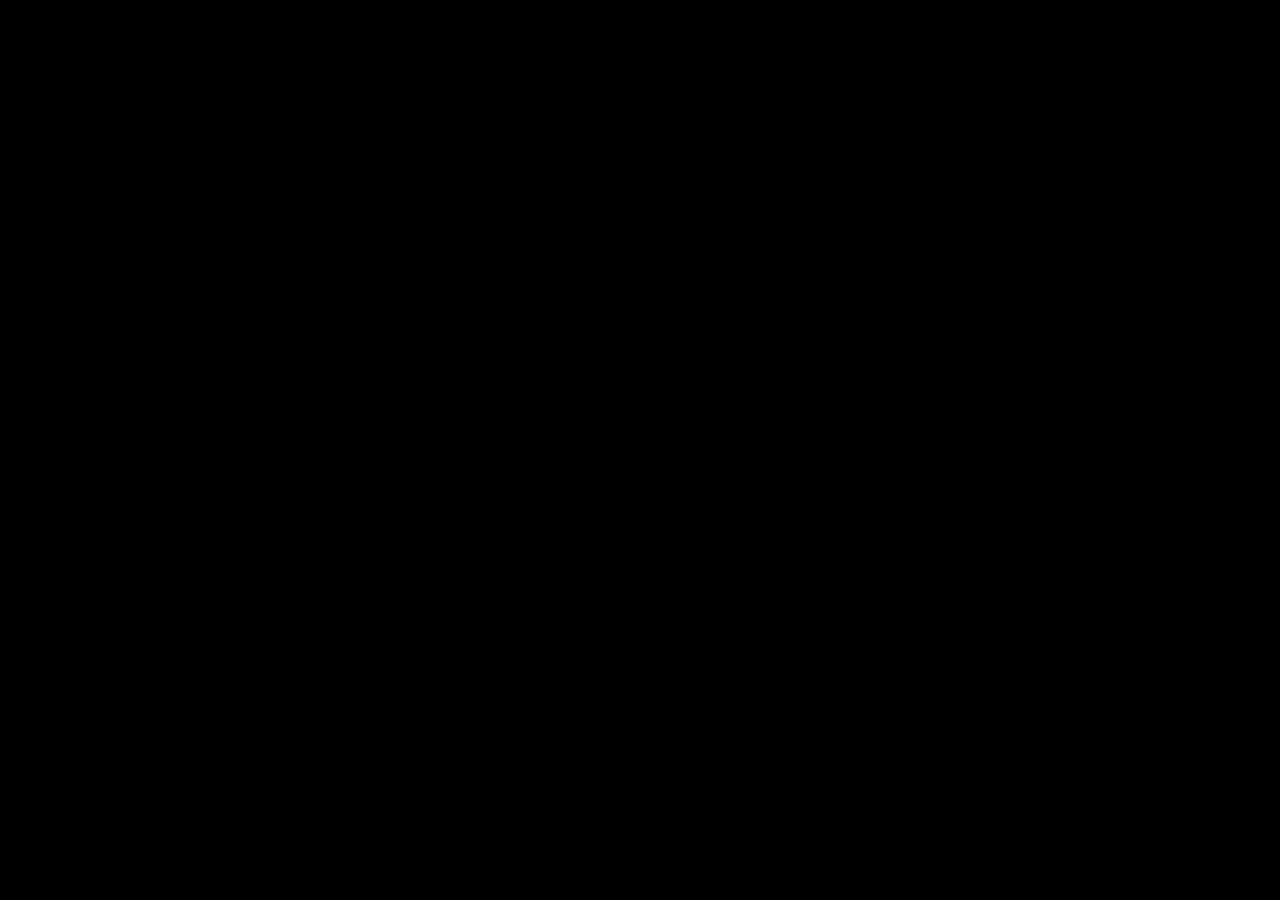
==== commit a8d213d3: "Med.Poche" ====
--- a/index.html
+++ b/index.html
@@ -1,115 +1,101 @@
 <!DOCTYPE html>
-<html lang="en">
+<html lang="fr">
+
 <head>
-	<title>Login V5</title>
+	<title>Med.Poche</title>
 	<meta charset="UTF-8">
 	<meta name="viewport" content="width=device-width, initial-scale=1">
-<!--===============================================================================================-->	
-	<link rel="icon" type="image/png" href="images/icons/favicon.ico"/>
-<!--===============================================================================================-->
-	<link rel="stylesheet" type="text/css" href="vendor/bootstrap/css/bootstrap.min.css">
-<!--===============================================================================================-->
-	<link rel="stylesheet" type="text/css" href="fonts/font-awesome-4.7.0/css/font-awesome.min.css">
-<!--===============================================================================================-->
-	<link rel="stylesheet" type="text/css" href="fonts/Linearicons-Free-v1.0.0/icon-font.min.css">
-<!--===============================================================================================-->
-	<link rel="stylesheet" type="text/css" href="vendor/animate/animate.css">
-<!--===============================================================================================-->	
-	<link rel="stylesheet" type="text/css" href="vendor/css-hamburgers/hamburgers.min.css">
-<!--===============================================================================================-->
-	<link rel="stylesheet" type="text/css" href="vendor/animsition/css/animsition.min.css">
-<!--===============================================================================================-->
-	<link rel="stylesheet" type="text/css" href="vendor/select2/select2.min.css">
-<!--===============================================================================================-->	
-	<link rel="stylesheet" type="text/css" href="vendor/daterangepicker/daterangepicker.css">
-<!--===============================================================================================-->
-	<link rel="stylesheet" type="text/css" href="css/util.css">
-	<link rel="stylesheet" type="text/css" href="css/main.css">
-<!--===============================================================================================-->
+	<!--===============================================================================================-->
+	<link rel="stylesheet" href="assets/css/style.css">
+	<!--===============================================================================================-->
+	<link rel="stylesheet" type="text/css" href="css/welcome.css">
+	<!--===============================================================================================-->
 </head>
+
 <body>
-	
-	<div class="limiter">
-		<div class="container-login100" style="background-image: url('https://www.lequotidien.sn/wp-content/uploads/2020/05/medecin.jpg');">
-			<div class="wrap-login100 p-l-110 p-r-110 p-t-62 p-b-33">
-				<form class="login100-form validate-form flex-sb flex-w">
-					<span class="login100-form-title p-b-53">
-						Med.Poche
-					</span>
-					
-					<a href="#" class="btn-face m-b-20">
-						<i class="fa fa-facebook-official"></i>
-						Facebook
-					</a>
 
-					<a href="#" class="btn-google m-b-20">
-						<img src="images/icons/icon-google.png" alt="GOOGLE">
-						Google
-					</a>
-					
-					<div class="p-t-31 p-b-9">
-						<span class="txt1">
-							Votre nom (s)
-						</span>
+	<main>
+		<div class="slideshow">
+
+			<div class="slideshow-item">
+				<img src="https://bciprod.azureedge.net/media/10034/lyon_bu_sante_rockefeller_academic_library_fr_002.jpg?mode=pad&width=1500&height=1000&bgcolor=ffffff&format=jpg&quality=85"
+					alt="First Image Silde Picture">
+				<div class="slideshow-item-text">
+					<h5>Med.Poche</h5>
+					<p>Avec Med.Poche, une façon plus simple d'apprendre et de travailler en ligne
+						rapidement grâce au Numérique sur notre plateforme mais aussi sans oublier nos offres.</p>
+					<!--Button-->
+					<div class="box">
+						<a class="button" href="form.html">Votre bibliothèque</a>
 					</div>
-					<div class="wrap-input100 validate-input" data-validate = "Username is required">
-						<input class="input100" type="text" name="username" >
-						<span class="focus-input100"></span>
+				</div>
+			</div>
+
+			<div class="slideshow-item">
+				<img src="https://www.studyrama.com/IMG/arton105619.jpg" alt="First Image Silde Picture">
+				<div class="slideshow-item-text">
+					<h5>Med.Poche</h5>
+					<p>Avec Med.Poche, une façon plus simple d'apprendre et de travailler en ligne
+						rapidement grâce au Numérique sur notre plateforme mais aussi sans oublier nos offres.</p>
+					<!--Button-->
+					<div class="box">
+						<a class="button" href="form.html">Votre bibliothèque</a>
 					</div>
-					
-					<div class="p-t-13 p-b-9">
-						<span class="txt1">
-							mot de passe
-						</span>
-
-						<a href="#" class="txt2 bo1 m-l-5">
-							Oublié ?
-						</a>
+				</div>
+			</div>
+			<div class="slideshow-item">
+				<img src="https://www.a7la-home.com/wp-content/uploads/2020/05/What-is-a-Computer-file.jpg"
+					alt="First Image Silde Picture">
+				<div class="slideshow-item-text">
+					<h5>Med.Poche</h5>
+					<p>Avec Med.Poche, une façon plus simple d'apprendre et de travailler en ligne
+						rapidement grâce au Numérique sur notre plateforme mais aussi sans oublier nos offres.</p>
+					<!--Button-->
+					<div class="box">
+						<a class="button" href="form.html">Votre bibliothèque</a>
 					</div>
-					<div class="wrap-input100 validate-input" data-validate = "Password is required">
-						<input class="input100" type="password" name="pass" >
-						<span class="focus-input100"></span>
+				</div>
+			</div>
+			<div class="slideshow-item">
+				<img src="https://bciprod.azureedge.net/media/10034/lyon_bu_sante_rockefeller_academic_library_fr_002.jpg?mode=pad&width=1500&height=1000&bgcolor=ffffff&format=jpg&quality=85"
+					alt="First Image Silde Picture">
+				<div class="slideshow-item-text">
+					<h5>Med.Poche</h5>
+					<p>Avec Med.Poche, une façon plus simple d'apprendre et de travailler en ligne
+						rapidement grâce au Numérique sur notre plateforme mais aussi sans oublier nos offres.</p>
+					<!--Button-->
+					<div class="box">
+						<a class="button" href="form.html">Votre bibliothèque</a>
 					</div>
-
-					<div class="container-login100-form-btn m-t-17">
-						<button class="login100-form-btn">
-							<a href="pages/profil.html">Se connecter</a> 
-						</button>
+				</div>
+			</div>
+			<div class="slideshow-item">
+				<img src="https://www.studyrama.com/IMG/arton105619.jpg" alt="First Image Silde Picture">
+				<div class="slideshow-item-text">
+					<h5>Med.Poche</h5>
+					<p>Avec Med.Poche, une façon plus simple d'apprendre et de travailler en ligne
+						rapidement grâce au Numérique sur notre plateforme mais aussi sans oublier nos offres.</p>
+					<!--Button-->
+					<div class="box">
+						<a class="button" href="form.html">Votre bibliothèque</a>
 					</div>
-
-					<div class="w-full text-center p-t-55">
-						<span class="txt2">
-							Vous n'êtes pas encore inscrit ?
-						</span>
-
-						<a href="#" class="txt2 bo1">
-							Inscrivez-vous maintenant
-						</a>
+				</div>
+			</div>
+			<div class="slideshow-item">
+				<img src="https://www.a7la-home.com/wp-content/uploads/2020/05/What-is-a-Computer-file.jpg"
+					alt="First Image Silde Picture">
+				<div class="slideshow-item-text">
+					<h5>Med.Poche</h5>
+					<p>Avec Med.Poche, une façon plus simple d'apprendre et de travailler en ligne
+						rapidement grâce au Numérique sur notre plateforme mais aussi sans oublier nos offres.</p>
+					<!--Button-->
+					<div class="box">
+						<a class="button" href="form.html">Votre bibliothèque</a>
 					</div>
-				</form>
+				</div>
 			</div>
 		</div>
-	</div>
-	
+	</main>
+</body>
 
-	<div id="dropDownSelect1"></div>
-	
-<!--===============================================================================================-->
-	<script src="vendor/jquery/jquery-3.2.1.min.js"></script>
-<!--===============================================================================================-->
-	<script src="vendor/animsition/js/animsition.min.js"></script>
-<!--===============================================================================================-->
-	<script src="vendor/bootstrap/js/popper.js"></script>
-	<script src="vendor/bootstrap/js/bootstrap.min.js"></script>
-<!--===============================================================================================-->
-	<script src="vendor/select2/select2.min.js"></script>
-<!--===============================================================================================-->
-	<script src="vendor/daterangepicker/moment.min.js"></script>
-	<script src="vendor/daterangepicker/daterangepicker.js"></script>
-<!--===============================================================================================-->
-	<script src="vendor/countdowntime/countdowntime.js"></script>
-<!--===============================================================================================-->
-	<script src="js/main.js"></script>
-
-</body>
 </html>--- a/css/welcome.css
+++ b/css/welcome.css
@@ -0,0 +1,213 @@
+*{
+  padding: 0;
+  margin: 0;
+  box-sizing: border-box;
+}
+
+html{
+  font-size: 10px;
+}
+
+body{
+  background-color: #000;
+}
+
+.slideshow{
+  width: 100%;
+  height: 100vh;
+  position: relative;
+  overflow: hidden;
+}
+
+.slideshow-item{
+  width: inherit;
+  height: inherit;
+  position: absolute;
+  opacity: 0;
+  animation: slideanim 31s infinite;
+}
+
+.slideshow-item:nth-child(1),
+.slideshow-item:nth-child(1) img{
+  animation-delay: 0;
+}
+.slideshow-item:nth-child(2),
+.slideshow-item:nth-child(2) img{
+  animation-delay: 10s;
+}
+
+.slideshow-item:nth-child(3),
+.slideshow-item:nth-child(3) img{
+  animation-delay: 3s;
+}
+
+.slideshow-item img{
+  width: 100%;
+  height: 100%;
+  object-fit: cover;
+  animation: zoom 20s infinite;
+}
+
+.slideshow-item-text{
+  max-width: 50%;
+  position: absolute;
+  top: 50%;
+  transform: translateY(-50%);
+  left: 0;
+  background-color: rgba(0,0,0,0.8);
+  color: #fff;
+  padding: 10rem 5rem;
+  font-family: 'Raleway', sans-serif;
+}
+
+.slideshow-item-text h5{
+  font-size: 3.7rem;
+  letter-spacing: 3px;
+}
+
+.slideshow-item-text p{
+  font-weight: 300;
+  font-size: 1.6rem;
+  margin-top: 2rem;
+}
+
+@keyframes slideanim{
+  25%{
+      opacity: 1;
+  }
+  40%{
+      opacity: 0;
+  }
+}
+
+@keyframes zoom{
+  100%{
+      transform: scale(1.3);
+  }
+}
+
+@media screen and (max-width: 1100px){
+  .slideshow-item-text{
+      max-width: 75%;
+  }
+}
+
+@media screen and (max-width: 768px){
+  .slideshow-item-text{
+      padding: 3rem 1.5rem;
+  }
+}
+
+@media screen and (max-width: 456px){
+  .slideshow-item-text{
+      max-width: 100%;
+      top: inherit;
+      transform: translateY(0);
+      bottom: 0;
+  }
+
+  .slideshow-item-text h5{
+      font-size: 2rem;
+  }
+  .slideshow-item-text p{
+      font-size: 1rem;
+  }
+}
+
+.box {
+  margin-top: 3em;
+}
+/*.box {
+  width: 70%;
+  margin: 0 auto;
+  background: rgba(255,255,255,0.2);
+  padding: 40px;
+  border: 2px solid #fff;
+  border-radius: 20px/50px;
+  background-clip: padding-box;
+  text-align: center;
+  margin-top: 3em;
+}*/
+
+@media screen and (max-width: 768px){
+  .box {
+    margin-top: 3em;
+  }
+  .button {
+    font-size: 0.2px;
+    padding: 6px;
+  }
+}
+.button {
+  font-size: 2em;
+  padding: 10px;
+  color: #fff;
+  background-color: #6e0009;
+  border: 2px solid #6e0009;
+  border-radius: 20px/50px;
+  text-decoration: none;
+  cursor: pointer;
+  transition: all 0.3s ease-out;
+}
+.button:hover {
+  background: #006e2e;
+  border: 2px solid #006e2e;
+}
+
+/*.overlay {
+  position: fixed;
+  top: 0;
+  bottom: 0;
+  left: 0;
+  right: 0;
+  background: rgba(0, 0, 0, 0.7);
+  transition: opacity 500ms;
+  visibility: hidden;
+  opacity: 0;
+}
+.overlay:target {
+  visibility: visible;
+  opacity: 1;
+}*/
+
+.popup {
+  margin: 70px auto;
+  padding: 20px;
+  background: #fff;
+  border-radius: 5px;
+  width: 30%;
+  position: relative;
+  transition: all 5s ease-in-out;
+}
+
+.popup h2 {
+  margin-top: 0;
+  color: #333;
+  font-family: Tahoma, Arial, sans-serif;
+}
+.popup .close {
+  position: absolute;
+  top: 20px;
+  right: 30px;
+  transition: all 200ms;
+  font-size: 30px;
+  font-weight: bold;
+  text-decoration: none;
+  color: #333;
+}
+.popup .close:hover {
+  color: #06D85F;
+}
+.popup .content {
+  max-height: 30%;
+  overflow: auto;
+}
+
+@media screen and (max-width: 700px){
+  .box{
+    width: 70%;
+  }
+  .popup{
+    width: 70%;
+  }
+}